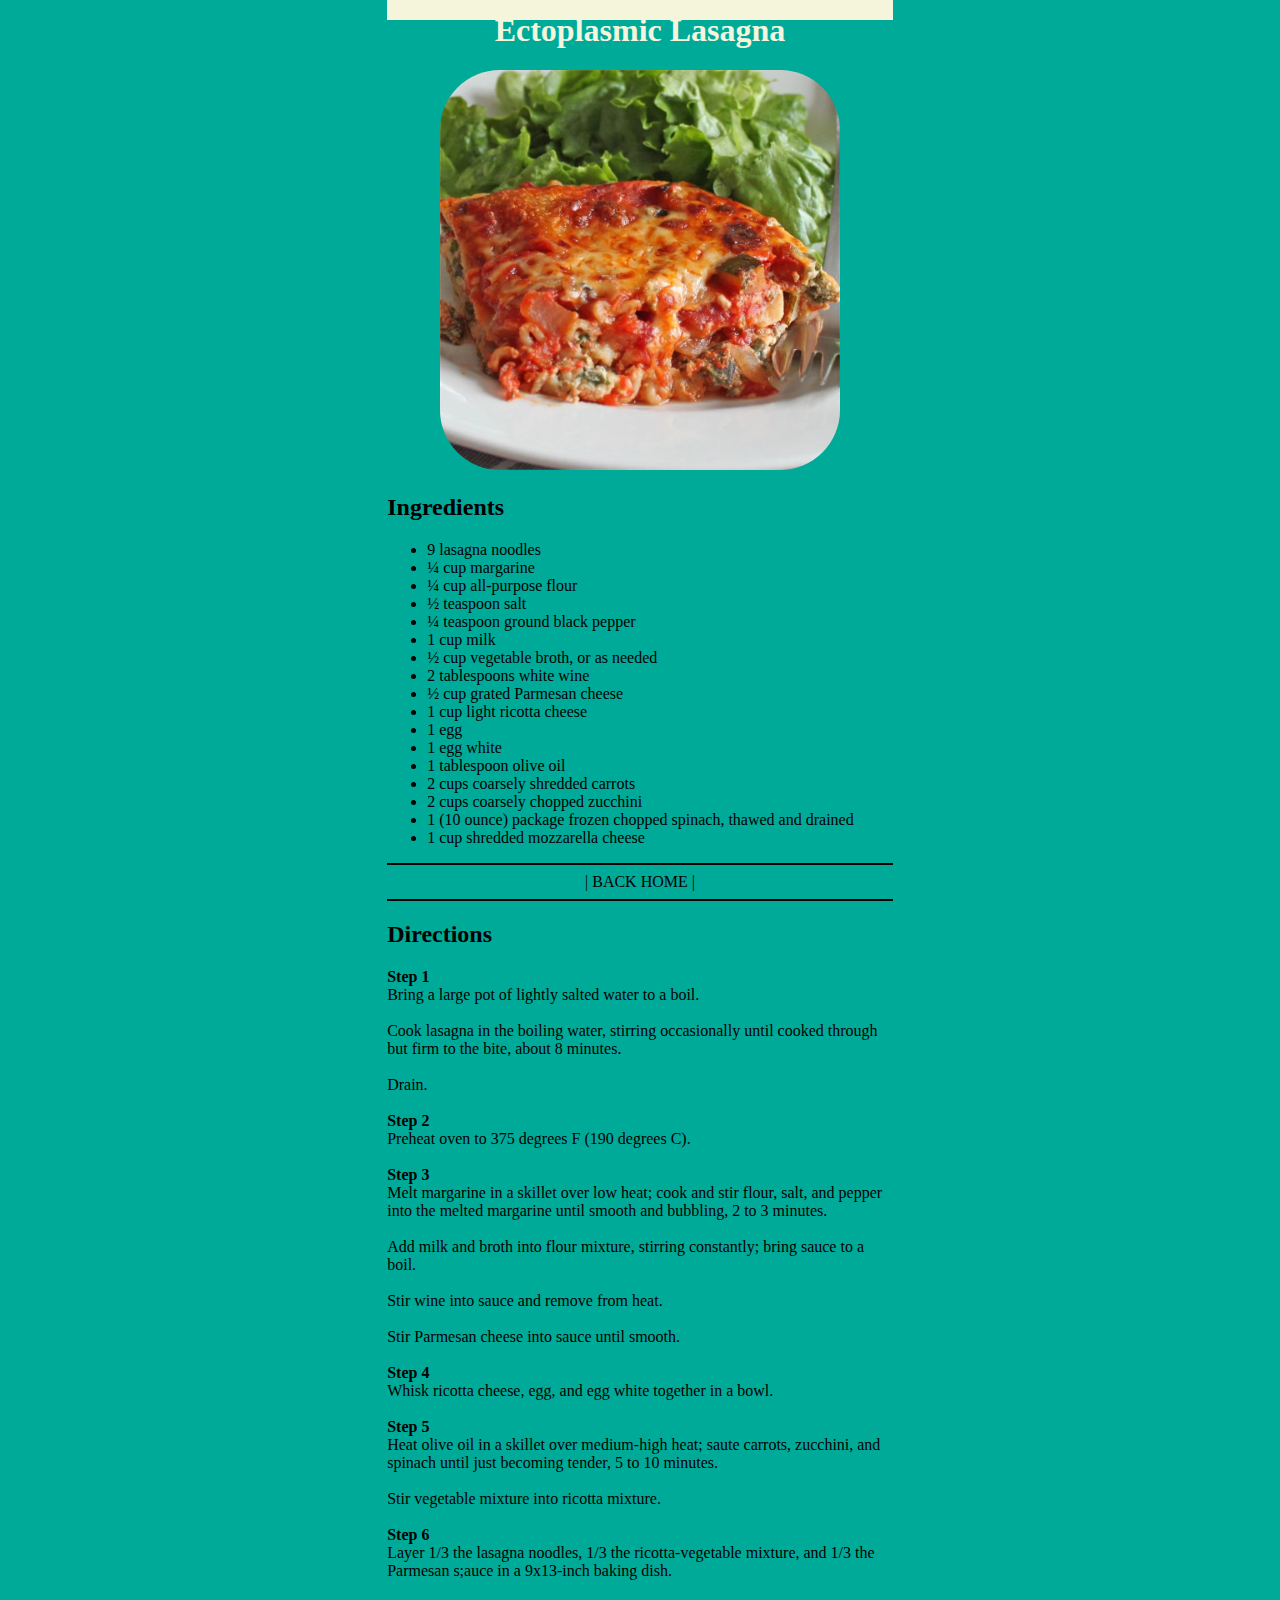
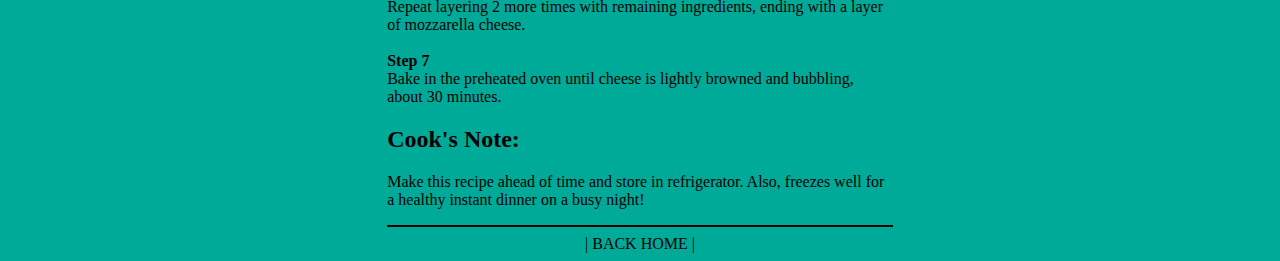
==== recipes/lasagna.html @ 43602846 "Format page for visual appeal" ====
<!DOCTYPE html>
<html lang="en">
<head>
    <meta charset="UTF-8">
    <meta http-equiv="X-UA-Compatible" content="IE=edge">
    <meta name="viewport" content="width=device-width, initial-scale=1.0">
    <title>Document</title>
</head>
<style type="text/css">
    A:link { COLOR: black; TEXT-DECORATION: none; font-weight: normal }
    A:visited { COLOR: black; TEXT-DECORATION: none; font-weight: normal }
    A:active { COLOR: black; TEXT-DECORATION: none }
    A:hover { COLOR: blueviolet; TEXT-DECORATION: none; font-weight: none }
    img {border-radius: 15%;}
    hr {
        display: block;
        margin-top: 0.5em;
        margin-bottom: 0.5em;
        margin-left: auto;
        margin-right: auto;
        border-style: inset;
        border-width: 1px;
      }
    hr.toppage {margin-top: -1em}
    h1.toppage {margin-top: -.5em; color:beige}
</style>

<body style="text-align: center;" bgcolor="#00aa99">
    <p style="background-color:beige;">
        <hr class="toppage" style="height:20px;border-width:0;color:beige;background-color:beige; width:40%"> 
        <h1 class="toppage">Ectoplasmic Lasagna</h1>
        <img src="../images/lasagna_pic.webp" width="400">
    </p>
    <h2 style="text-align: left; margin-left: 30%; margin-right: 30%;">Ingredients</h2>
    <ul style="text-align: left; margin-left: 30%; margin-right: 30%;">
    <li>9 lasagna noodles</li>
    <li>¼ cup margarine</li>
    <li>¼ cup all-purpose flour</li>
    <li>½ teaspoon salt</li>
    <li>¼ teaspoon ground black pepper</li>
    <li>1 cup milk</li>
    <li>½ cup vegetable broth, or as needed</li>
    <li>2 tablespoons white wine</li>
    <li>½ cup grated Parmesan cheese</li>
    <li>1 cup light ricotta cheese</li>
    <li>1 egg</li>
    <li>1 egg white</li>
    <li>1 tablespoon olive oil</li>
    <li>2 cups coarsely shredded carrots</li>
    <li>2 cups coarsely chopped zucchini</li>
    <li>1 (10 ounce) package frozen chopped spinach, thawed and drained</li>
    <li>1 cup shredded mozzarella cheese</li> 
    </ul>
    <hr style="height:2px;border-width:0;color:black;background-color:black; width:40%"> 
    <a href="../index.html">| BACK HOME |</a>
    <hr style="height:2px;border-width:0;color:black;background-color:black; width:40%"> 


    <h2 style="text-align: left; margin-left: 30%; margin-right: 30%;">Directions</h2>
    <p style="text-align: left; margin-left: 30%; margin-right: 30%;">
    <strong>Step 1</strong><br>
    Bring a large pot of lightly salted water to a boil.<br><br> 
    Cook lasagna in the boiling water, stirring occasionally 
    until cooked through but firm to the bite, about 8 minutes.<br><br> Drain.<br><br>
    <strong>Step 2</strong><br>
    Preheat oven to 375 degrees F (190 degrees C).<br><br>

    <strong>Step 3</strong><br>
    Melt margarine in a skillet over low heat; cook and stir flour, salt, 
    and pepper into the melted margarine until smooth and bubbling, 2 to 3 minutes.
    <br><br>
    Add milk and broth into flour mixture, stirring constantly; 
    bring sauce to a boil. <br><br>
    Stir wine into sauce and remove from heat. 
    <br><br>
    Stir Parmesan cheese into sauce until smooth.
    <br><br>
    <strong>Step 4</strong><br>
    Whisk ricotta cheese, egg, and egg white together in a bowl.
    <br><br>
    <strong>Step 5</strong><br> 
    Heat olive oil in a skillet over medium-high heat; saute carrots, 
    zucchini, and spinach until just becoming tender, 5 to 10 minutes. 
    <br><br>
    Stir vegetable mixture into ricotta mixture.
    <br><br>
    <strong>Step 6</strong><br>
    Layer 1/3 the lasagna noodles, 1/3 the ricotta-vegetable mixture, 
    and 1/3 the Parmesan s;auce in a 9x13-inch baking dish.
    <br><br> 
    Repeat layering 2 more times with remaining ingredients, 
    ending with a layer of mozzarella cheese.
    <br><br>
    <strong>Step 7</strong><br>
    Bake in the preheated oven until cheese is lightly browned and bubbling, 
    about 30 minutes.
    </p>

    <h2 style="text-align: left; margin-left: 30%; margin-right: 30%;">Cook's Note:</h2>
    <p style="text-align: left; margin-left: 30%; margin-right: 30%;">
    Make this recipe ahead of time and store in refrigerator. 
    Also, freezes well for a healthy instant dinner on a busy night!
    </p>
    <hr style="height:2px;border-width:0;color:black;background-color:black; width:40%"> 
    <a href="../index.html">| BACK HOME |</a>

</body>
</html>
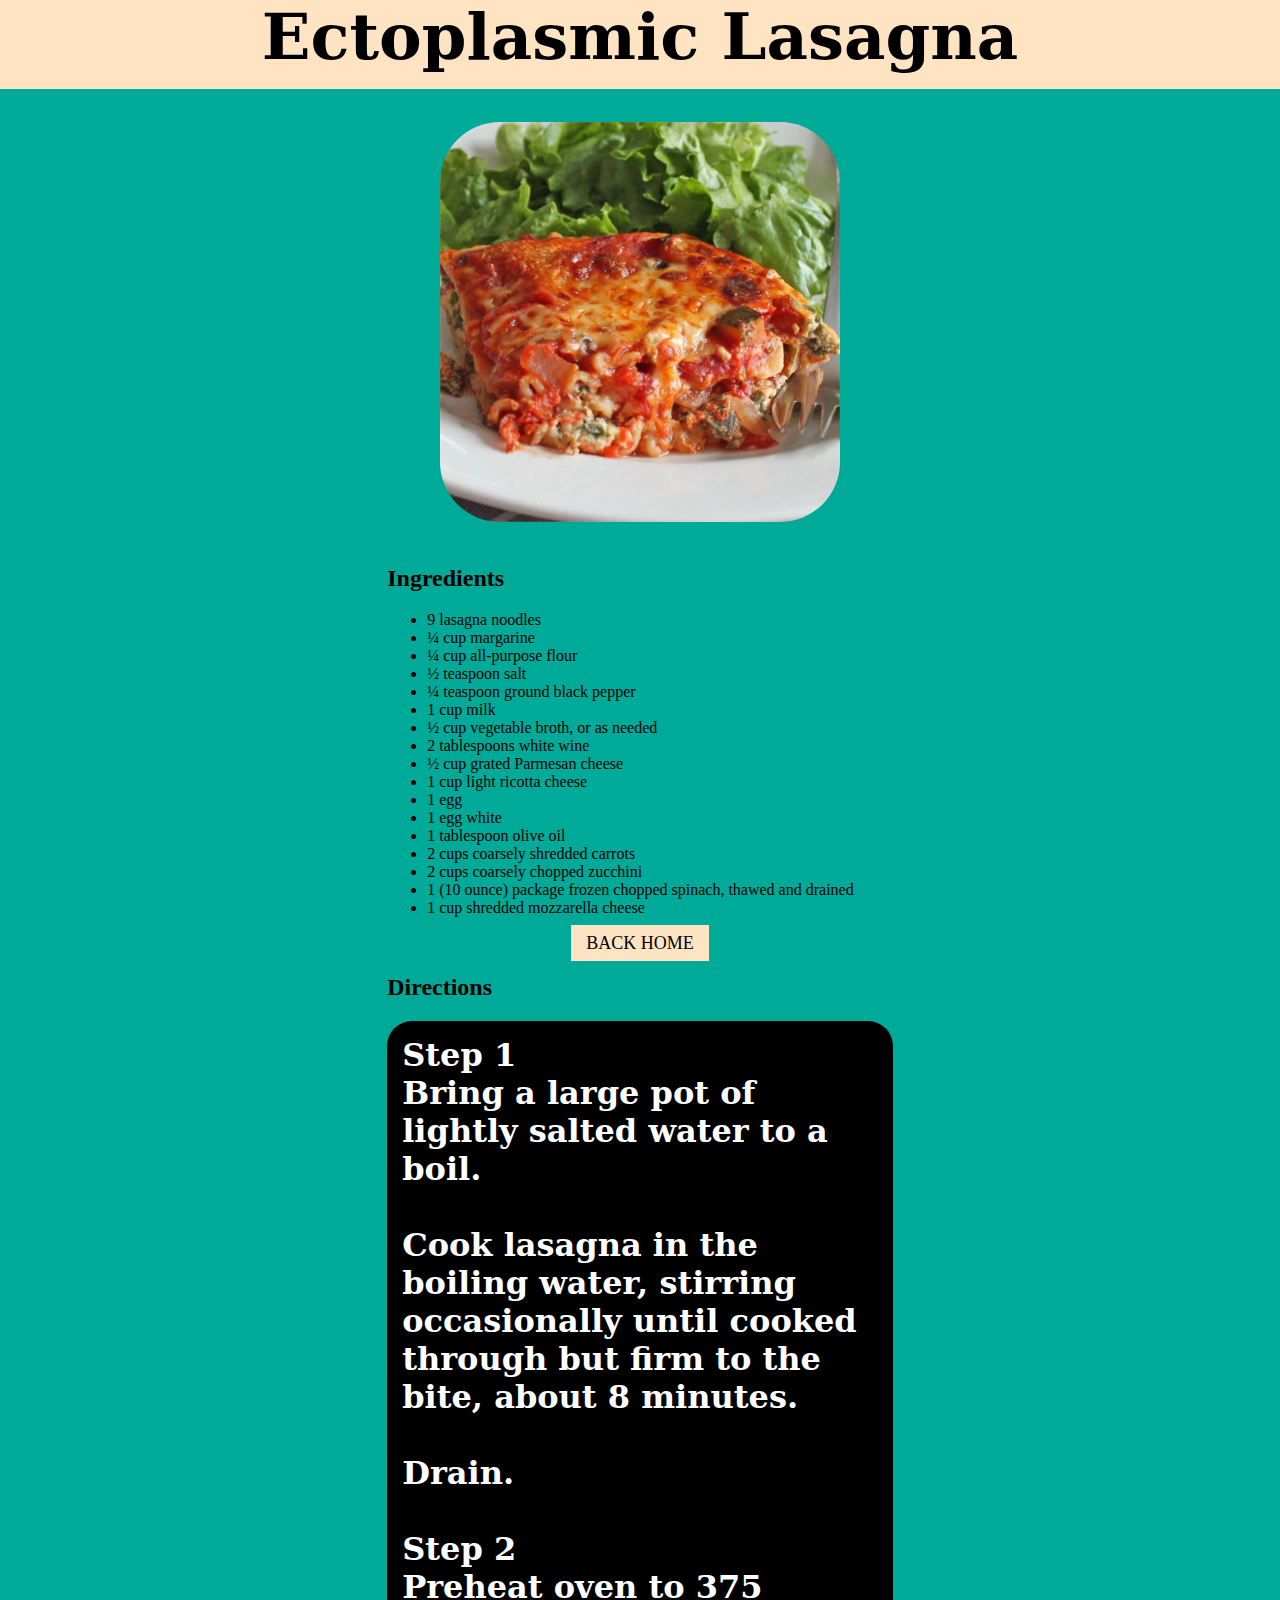
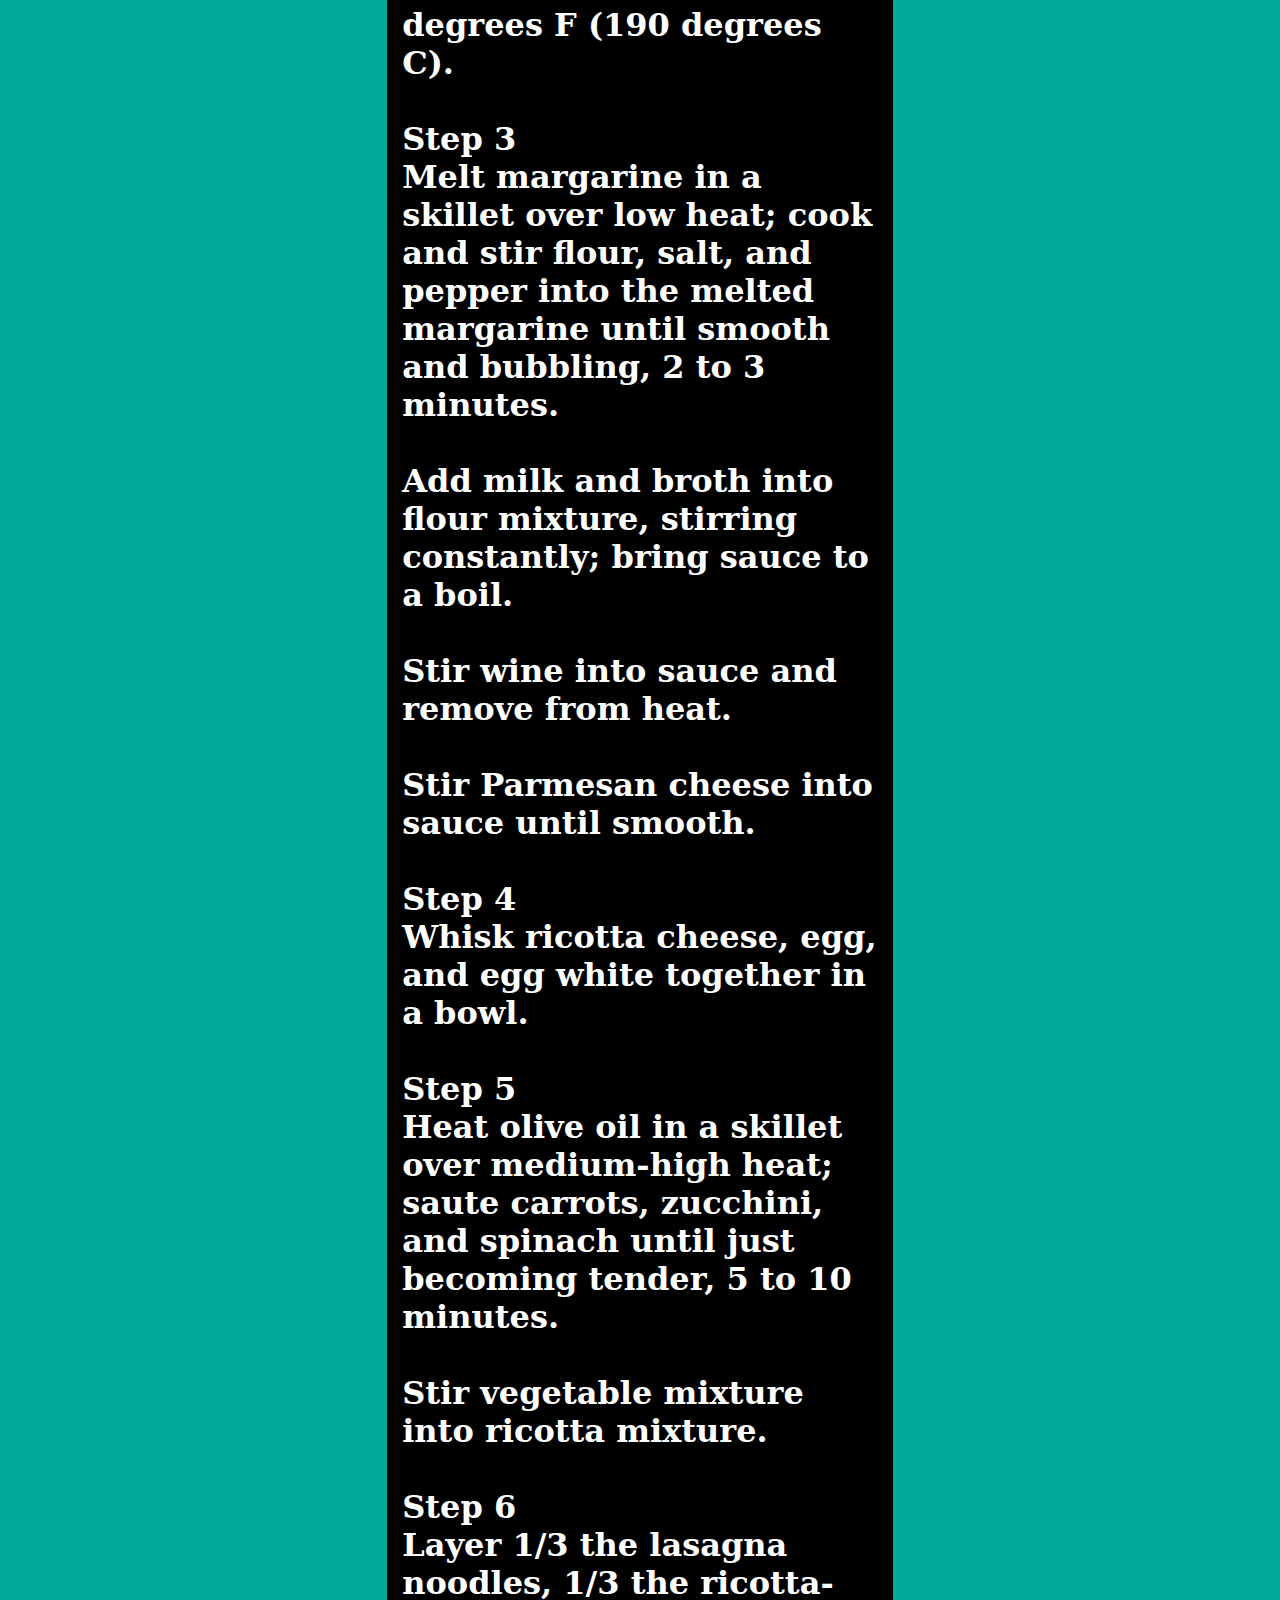
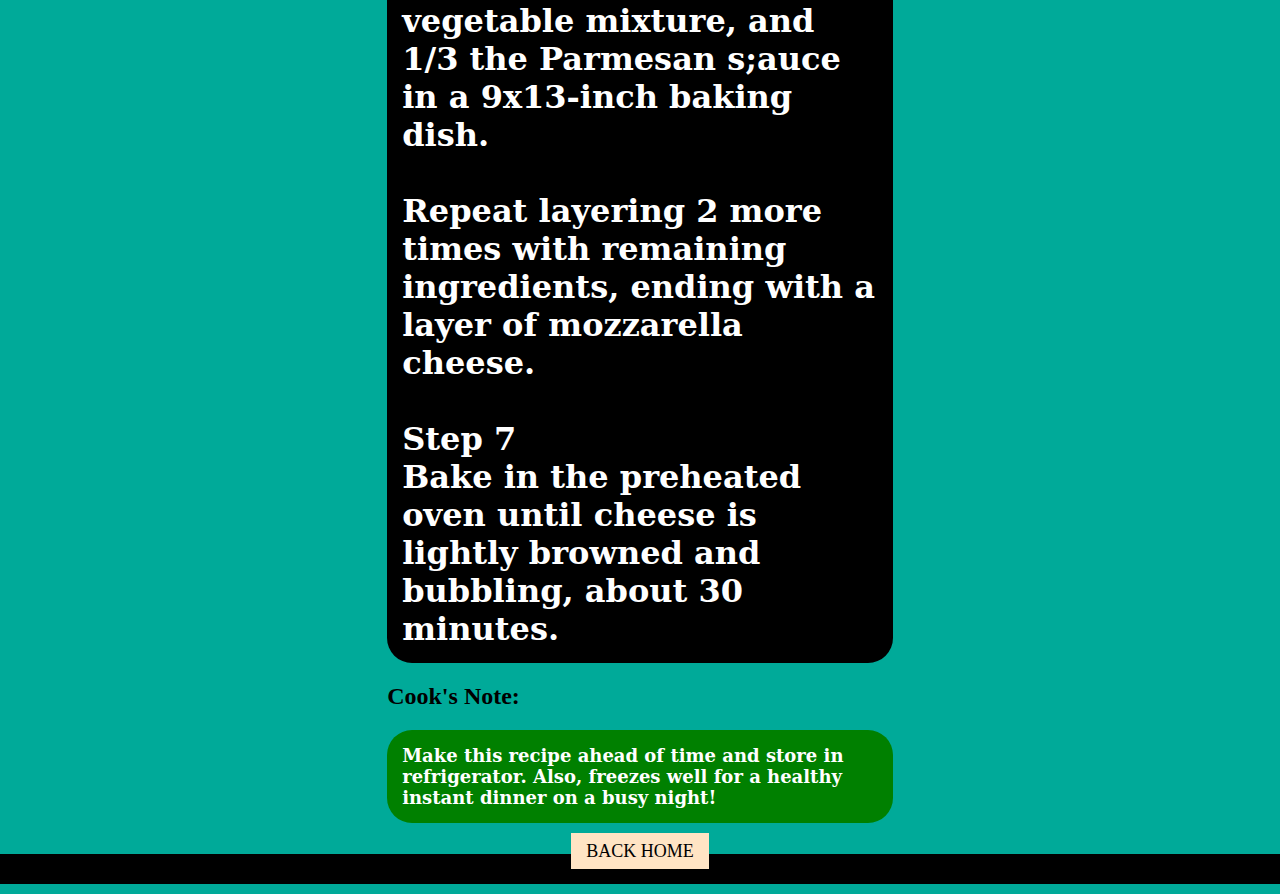
==== commit 33d0782e: "add and modify css stylesheet and css modifications" ====
--- a/recipes/lasagna.html
+++ b/recipes/lasagna.html
@@ -4,6 +4,7 @@
     <meta charset="UTF-8">
     <meta http-equiv="X-UA-Compatible" content="IE=edge">
     <meta name="viewport" content="width=device-width, initial-scale=1.0">
+    <link rel="stylesheet" href="../stylee.css">
     <title>Document</title>
 </head>
 <style type="text/css">
@@ -21,16 +22,27 @@
         border-style: inset;
         border-width: 1px;
       }
+      p.cooking {
+          background-color: green;
+          font-family: DejaVu Serif, Cochin, Georgia, Times, 'Times New Roman', serif;
+          font-size: 18px;
+          text-align: left; 
+          margin-left: 30%; 
+          margin-right: 30%;
+      }
     hr.toppage {margin-top: -1em}
-    h1.toppage {margin-top: -.5em; color:beige}
+    h1.toppage {
+        margin-top: -.1em;
+        margin-bottom: auto; 
+        color:black
+      }
 </style>
 
 <body style="text-align: center;" bgcolor="#00aa99">
-    <p style="background-color:beige;">
-        <hr class="toppage" style="height:20px;border-width:0;color:beige;background-color:beige; width:40%"> 
-        <h1 class="toppage">Ectoplasmic Lasagna</h1>
-        <img src="../images/lasagna_pic.webp" width="400">
-    </p>
+        <div class="marginTop"><h1 class="toppage">Ectoplasmic Lasagna</h1></div>
+        <div class="lasgnaImage"><img src="../images/lasagna_pic.webp" width="400"></div>
+        
+
     <h2 style="text-align: left; margin-left: 30%; margin-right: 30%;">Ingredients</h2>
     <ul style="text-align: left; margin-left: 30%; margin-right: 30%;">
     <li>9 lasagna noodles</li>
@@ -51,13 +63,11 @@
     <li>1 (10 ounce) package frozen chopped spinach, thawed and drained</li>
     <li>1 cup shredded mozzarella cheese</li> 
     </ul>
-    <hr style="height:2px;border-width:0;color:black;background-color:black; width:40%"> 
-    <a href="../index.html">| BACK HOME |</a>
-    <hr style="height:2px;border-width:0;color:black;background-color:black; width:40%"> 
+    <a href="../index.html" style="background-color:bisque; font-size: 18px; padding: 8px 15px 8px 15px;">BACK HOME</a>
 
 
     <h2 style="text-align: left; margin-left: 30%; margin-right: 30%;">Directions</h2>
-    <p style="text-align: left; margin-left: 30%; margin-right: 30%;">
+    <div style="text-align: left; margin-left: 30%; margin-right: 30%;">
     <strong>Step 1</strong><br>
     Bring a large pot of lightly salted water to a boil.<br><br> 
     Cook lasagna in the boiling water, stirring occasionally 
@@ -94,15 +104,15 @@
     <strong>Step 7</strong><br>
     Bake in the preheated oven until cheese is lightly browned and bubbling, 
     about 30 minutes.
-    </p>
+    </div>
 
     <h2 style="text-align: left; margin-left: 30%; margin-right: 30%;">Cook's Note:</h2>
-    <p style="text-align: left; margin-left: 30%; margin-right: 30%;">
+    <p class="cooking">
     Make this recipe ahead of time and store in refrigerator. 
     Also, freezes well for a healthy instant dinner on a busy night!
     </p>
-    <hr style="height:2px;border-width:0;color:black;background-color:black; width:40%"> 
-    <a href="../index.html">| BACK HOME |</a>
+    <a href="../index.html" style="background-color:bisque; font-size: 18px; padding: 8px 15px 8px 15px;">BACK HOME</a>
+    <div class="marginBottom"></div>
 
 </body>
 </html>--- a/stylee.css
+++ b/stylee.css
@@ -0,0 +1,37 @@
+/* styles.css */
+
+div {
+    
+    background-color: black;
+    border-radius: 25px;
+    color: white;
+    font-family: DejaVu Serif, Cochin, Georgia, Times, 'Times New Roman', serif;
+    font-size: 32px;
+    font-weight: bold;
+    text-align: center;
+    padding: 15px;
+  }
+  div.marginBottom {
+    margin :-8px;
+    border-radius: 0;
+  }
+  div.marginTop {
+    margin :-18px -8px 0 -8px;
+    border-radius: 0;
+    background-color: bisque;
+  }
+
+  div.lasgnaImage {
+    margin :18px -8px 0 -8px;
+    background-color: transparent;
+  }
+  
+  p.cooking {
+    background-color: green;
+    border-radius: 25px;
+    color: white;
+    font-family: DejaVu Serif, Cochin, Georgia, Times, 'Times New Roman', serif;
+    font-size: 32px;
+    font-weight: bold;
+    padding: 15px;
+  }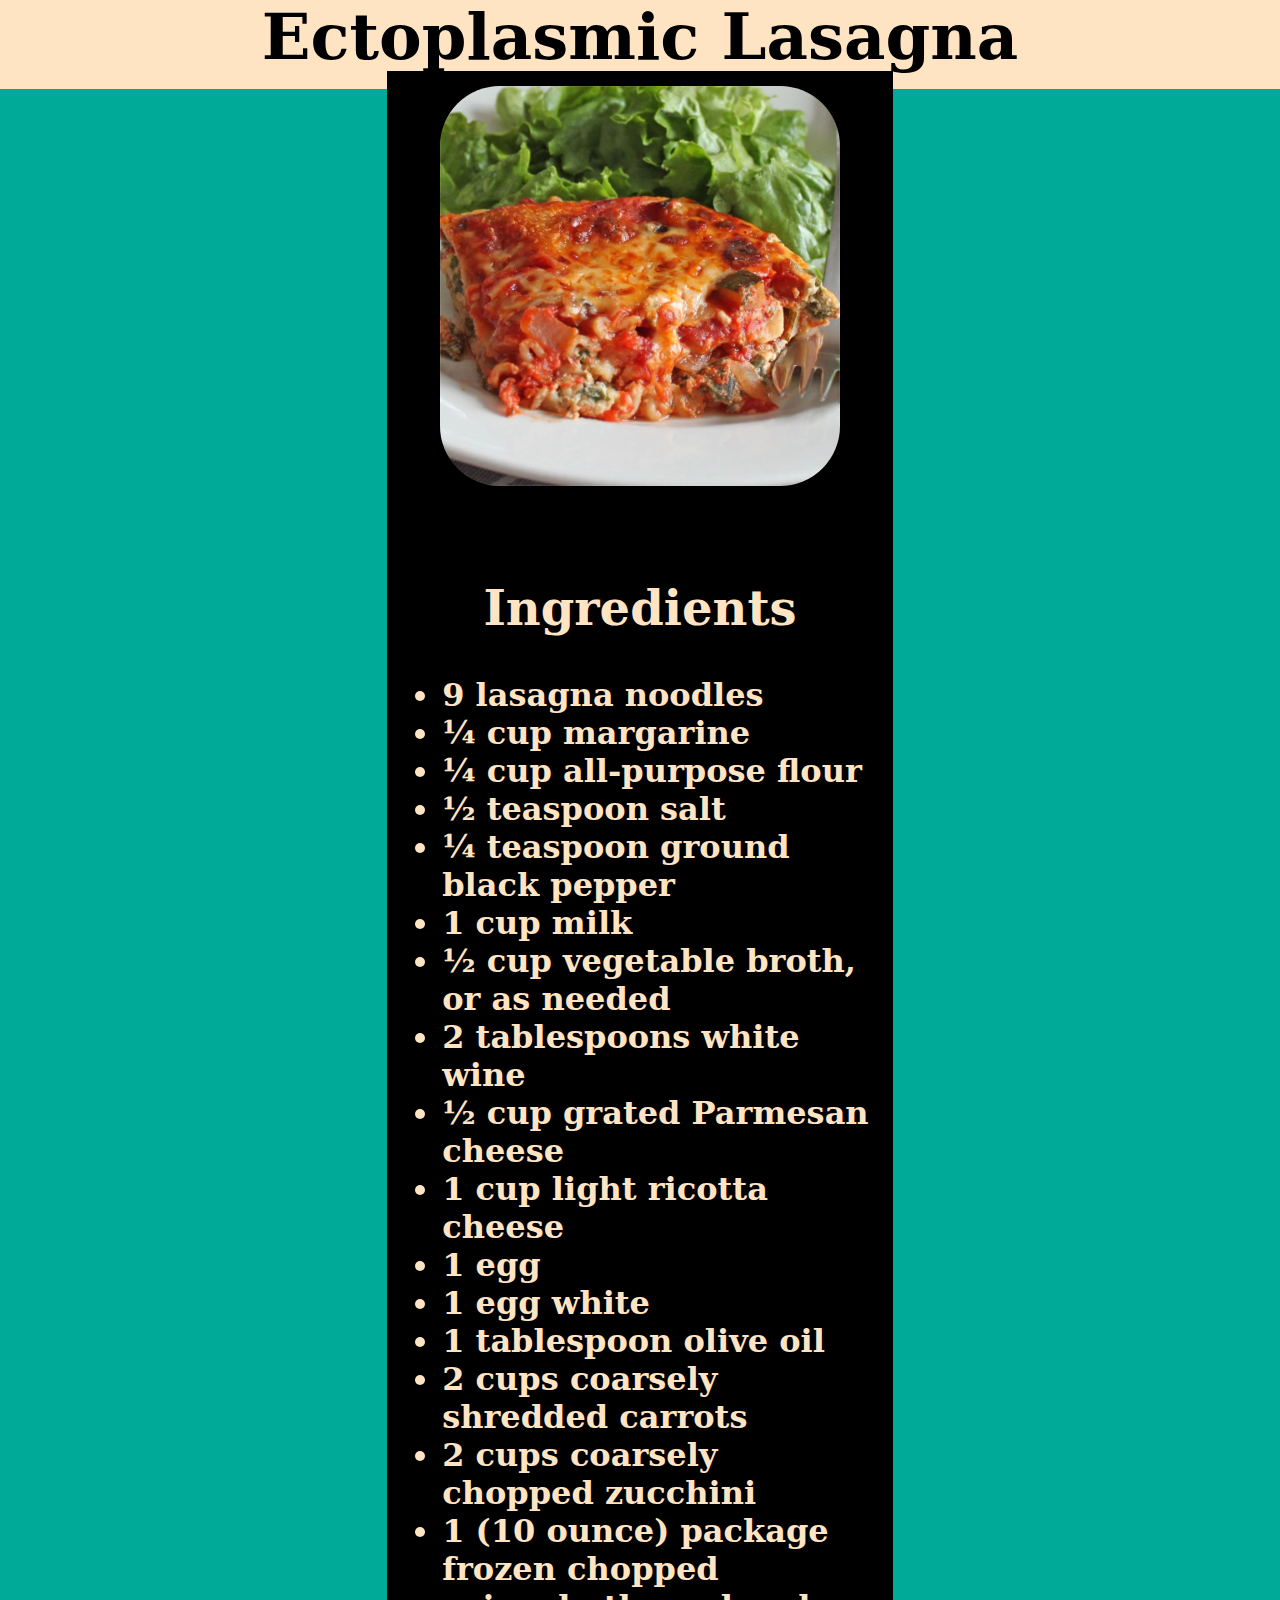
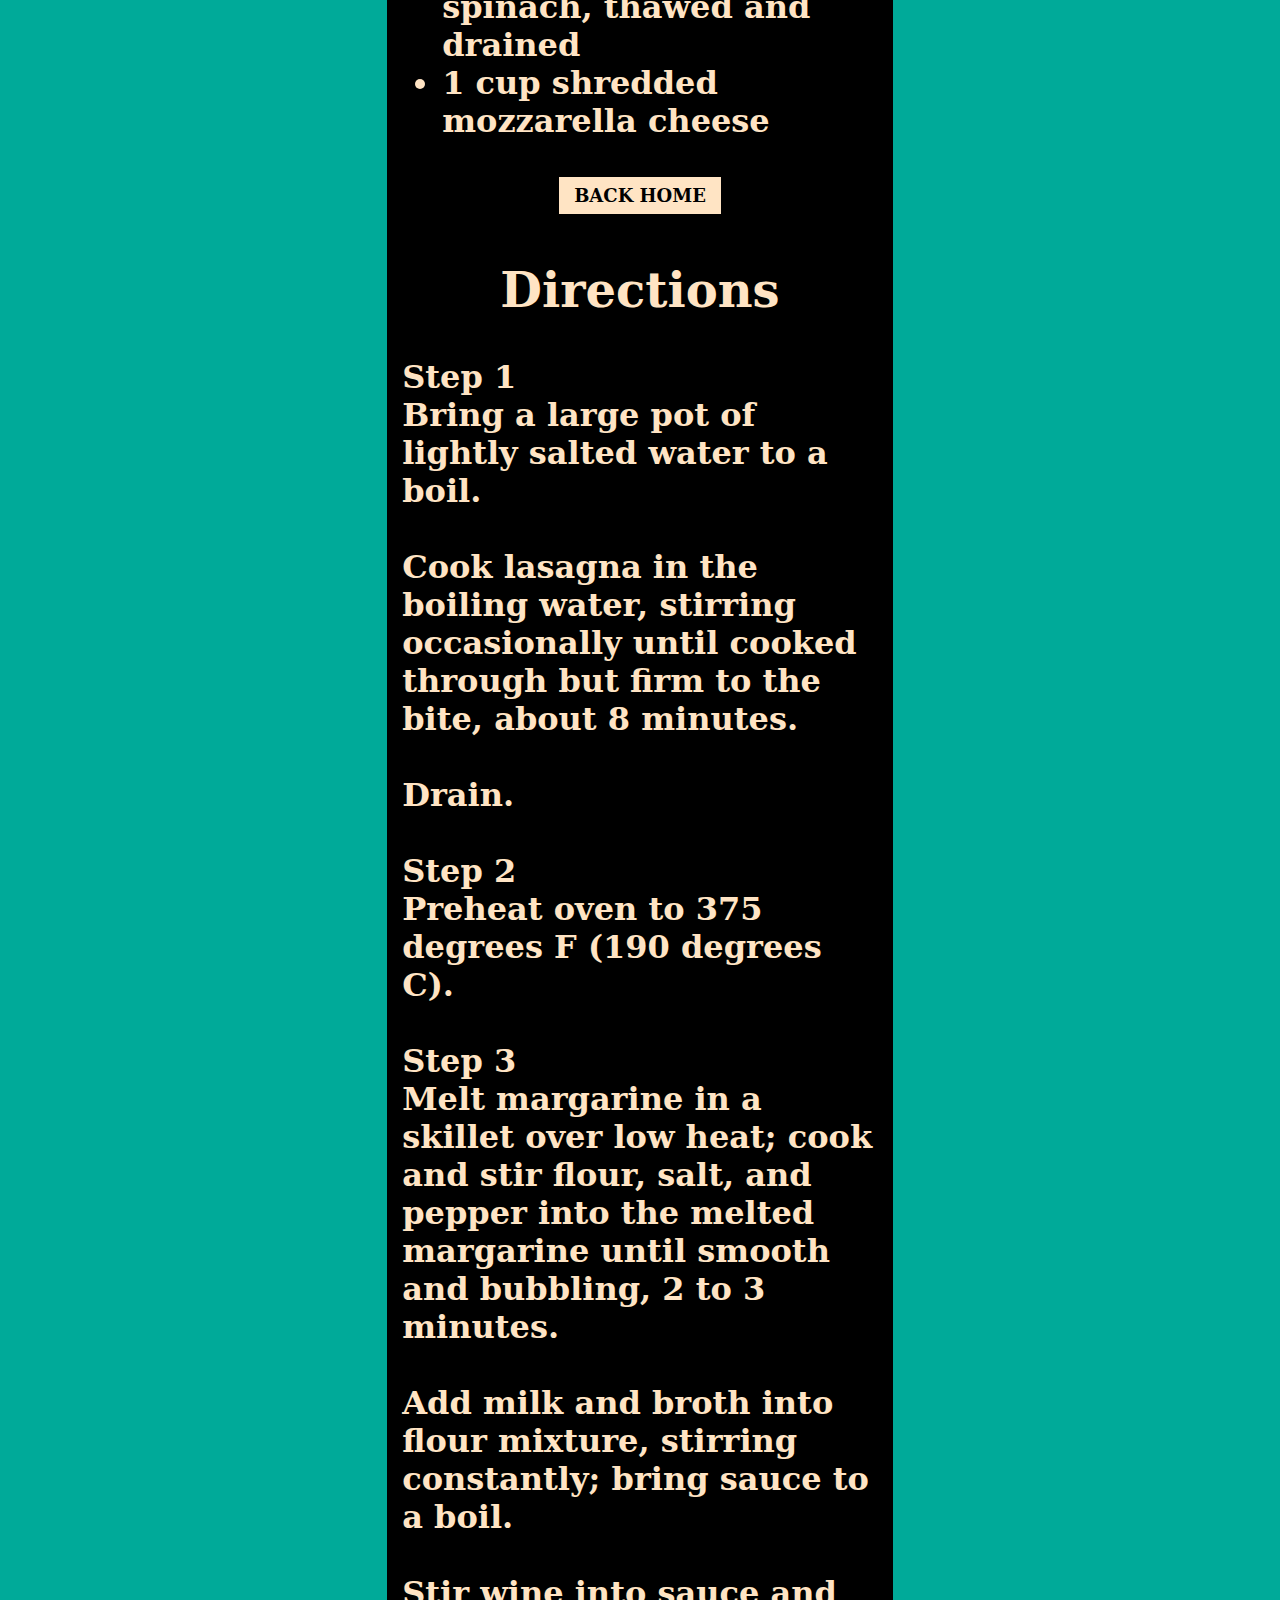
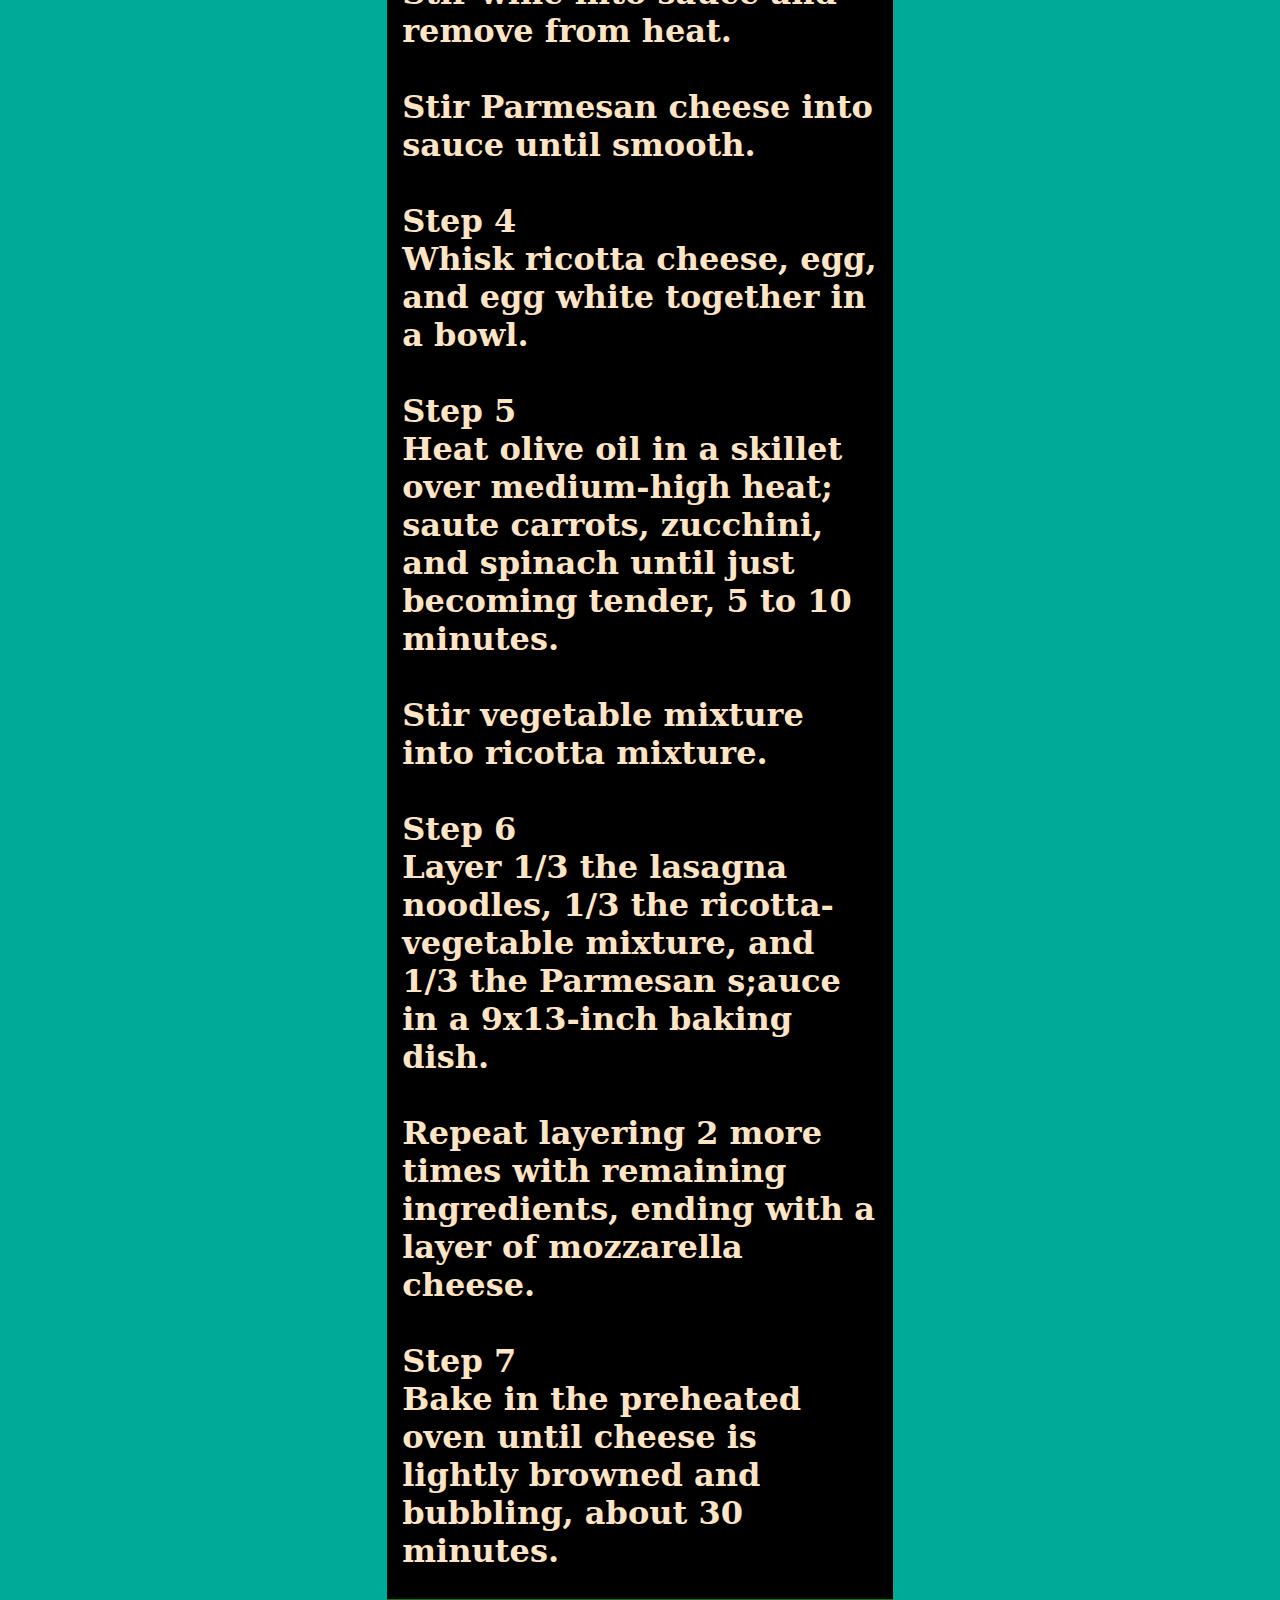
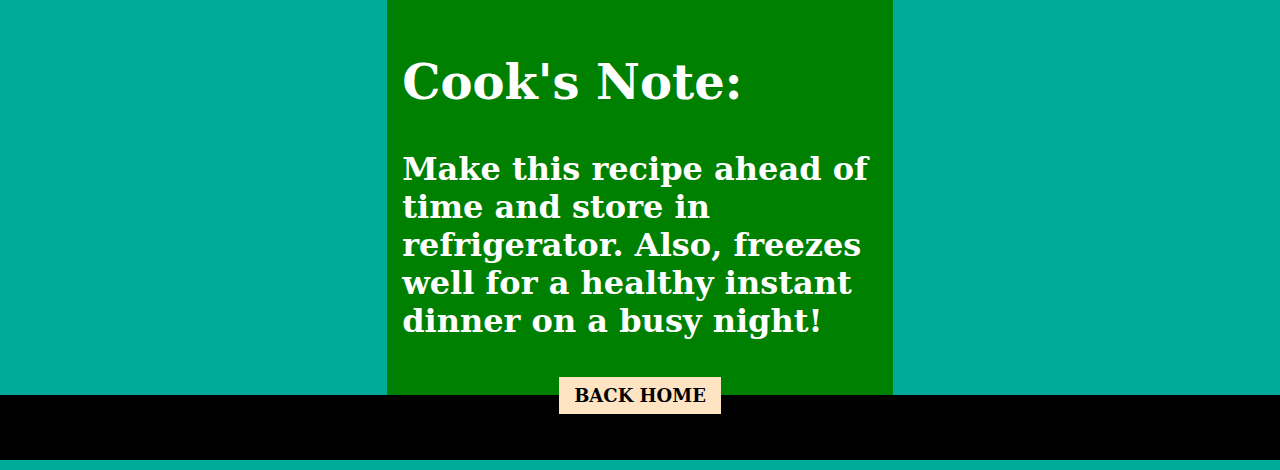
==== commit 1696cee2: "edit style sheets per lesson 2" ====
--- a/recipes/lasagna.html
+++ b/recipes/lasagna.html
@@ -39,80 +39,82 @@
 </style>
 
 <body style="text-align: center;" bgcolor="#00aa99">
-        <div class="marginTop"><h1 class="toppage">Ectoplasmic Lasagna</h1></div>
-        <div class="lasgnaImage"><img src="../images/lasagna_pic.webp" width="400"></div>
-        
+    <div class="marginTop">
+        <h1 class="toppage">Ectoplasmic Lasagna</h1>
+    </div>
+    <div class="lasgnaImage">
+        <img src="../images/lasagna_pic.webp" width="400">
+    </div>
+    <div class="marginBody">
+        <h2 style="text-align: center;">Ingredients</h2>
+        <ul style="text-align: left;">
+            <li>9 lasagna noodles</li>
+            <li>¼ cup margarine</li>
+            <li>¼ cup all-purpose flour</li>
+            <li>½ teaspoon salt</li>
+            <li>¼ teaspoon ground black pepper</li>
+            <li>1 cup milk</li>
+            <li>½ cup vegetable broth, or as needed</li>
+            <li>2 tablespoons white wine</li>
+            <li>½ cup grated Parmesan cheese</li>
+            <li>1 cup light ricotta cheese</li>
+            <li>1 egg</li>
+            <li>1 egg white</li>
+            <li>1 tablespoon olive oil</li>
+            <li>2 cups coarsely shredded carrots</li>
+            <li>2 cups coarsely chopped zucchini</li>
+            <li>1 (10 ounce) package frozen chopped spinach, thawed and drained</li>
+            <li>1 cup shredded mozzarella cheese</li> 
+        </ul>
+        <a href="../index.html" style="background-color:bisque; font-size: 18px; font-weight: bold; padding: 8px 15px 8px 15px;">BACK HOME</a>
+    </div>
+    <div class="marginBody">
+        <h2 style="text-align: center;">Directions</h2>
+          <p class="directions">
+            <strong>Step 1</strong><br>
+                Bring a large pot of lightly salted water to a boil.<br><br> 
+                Cook lasagna in the boiling water, stirring occasionally 
+                until cooked through but firm to the bite, about 8 minutes.<br><br> Drain.<br><br>
+                <strong>Step 2</strong><br>
+                Preheat oven to 375 degrees F (190 degrees C).<br><br>
 
-    <h2 style="text-align: left; margin-left: 30%; margin-right: 30%;">Ingredients</h2>
-    <ul style="text-align: left; margin-left: 30%; margin-right: 30%;">
-    <li>9 lasagna noodles</li>
-    <li>¼ cup margarine</li>
-    <li>¼ cup all-purpose flour</li>
-    <li>½ teaspoon salt</li>
-    <li>¼ teaspoon ground black pepper</li>
-    <li>1 cup milk</li>
-    <li>½ cup vegetable broth, or as needed</li>
-    <li>2 tablespoons white wine</li>
-    <li>½ cup grated Parmesan cheese</li>
-    <li>1 cup light ricotta cheese</li>
-    <li>1 egg</li>
-    <li>1 egg white</li>
-    <li>1 tablespoon olive oil</li>
-    <li>2 cups coarsely shredded carrots</li>
-    <li>2 cups coarsely chopped zucchini</li>
-    <li>1 (10 ounce) package frozen chopped spinach, thawed and drained</li>
-    <li>1 cup shredded mozzarella cheese</li> 
-    </ul>
-    <a href="../index.html" style="background-color:bisque; font-size: 18px; padding: 8px 15px 8px 15px;">BACK HOME</a>
-
-
-    <h2 style="text-align: left; margin-left: 30%; margin-right: 30%;">Directions</h2>
-    <div style="text-align: left; margin-left: 30%; margin-right: 30%;">
-    <strong>Step 1</strong><br>
-    Bring a large pot of lightly salted water to a boil.<br><br> 
-    Cook lasagna in the boiling water, stirring occasionally 
-    until cooked through but firm to the bite, about 8 minutes.<br><br> Drain.<br><br>
-    <strong>Step 2</strong><br>
-    Preheat oven to 375 degrees F (190 degrees C).<br><br>
-
-    <strong>Step 3</strong><br>
-    Melt margarine in a skillet over low heat; cook and stir flour, salt, 
-    and pepper into the melted margarine until smooth and bubbling, 2 to 3 minutes.
-    <br><br>
-    Add milk and broth into flour mixture, stirring constantly; 
-    bring sauce to a boil. <br><br>
-    Stir wine into sauce and remove from heat. 
-    <br><br>
-    Stir Parmesan cheese into sauce until smooth.
-    <br><br>
-    <strong>Step 4</strong><br>
-    Whisk ricotta cheese, egg, and egg white together in a bowl.
-    <br><br>
-    <strong>Step 5</strong><br> 
-    Heat olive oil in a skillet over medium-high heat; saute carrots, 
-    zucchini, and spinach until just becoming tender, 5 to 10 minutes. 
-    <br><br>
-    Stir vegetable mixture into ricotta mixture.
-    <br><br>
-    <strong>Step 6</strong><br>
-    Layer 1/3 the lasagna noodles, 1/3 the ricotta-vegetable mixture, 
-    and 1/3 the Parmesan s;auce in a 9x13-inch baking dish.
-    <br><br> 
-    Repeat layering 2 more times with remaining ingredients, 
-    ending with a layer of mozzarella cheese.
-    <br><br>
-    <strong>Step 7</strong><br>
-    Bake in the preheated oven until cheese is lightly browned and bubbling, 
-    about 30 minutes.
+            <strong>Step 3</strong><br>
+                Melt margarine in a skillet over low heat; cook and stir flour, salt, 
+                and pepper into the melted margarine until smooth and bubbling, 2 to 3 minutes.
+                <br><br>
+                Add milk and broth into flour mixture, stirring constantly; 
+                bring sauce to a boil. <br><br>
+                Stir wine into sauce and remove from heat. <br><br>
+                Stir Parmesan cheese into sauce until smooth.
+                <br><br>
+            <strong>Step 4</strong><br>
+                Whisk ricotta cheese, egg, and egg white together in a bowl.<br><br>
+    
+            <strong>Step 5</strong><br> 
+                Heat olive oil in a skillet over medium-high heat; saute carrots, 
+                zucchini, and spinach until just becoming tender, 5 to 10 minutes.<br><br> 
+                Stir vegetable mixture into ricotta mixture.<br><br>
+            <strong>Step 6</strong><br>
+                Layer 1/3 the lasagna noodles, 1/3 the ricotta-vegetable mixture, 
+                and 1/3 the Parmesan s;auce in a 9x13-inch baking dish.<br><br> 
+                Repeat layering 2 more times with remaining ingredients, 
+                ending with a layer of mozzarella cheese.<br><br>
+            <strong>Step 7</strong><br>
+                Bake in the preheated oven until cheese is lightly browned and bubbling, 
+                about 30 minutes.
+      </p>
     </div>
-
-    <h2 style="text-align: left; margin-left: 30%; margin-right: 30%;">Cook's Note:</h2>
-    <p class="cooking">
-    Make this recipe ahead of time and store in refrigerator. 
-    Also, freezes well for a healthy instant dinner on a busy night!
-    </p>
-    <a href="../index.html" style="background-color:bisque; font-size: 18px; padding: 8px 15px 8px 15px;">BACK HOME</a>
+    <div id="cookNotes">
+        <p>
+            <h2>Cook's Note:</h2>
+            
+                Make this recipe ahead of time and store in refrigerator. 
+                Also, freezes well for a healthy instant dinner on a busy night!
+        </p>
+        <p id="cooking">
+            <a href="../index.html" style="background-color:bisque; font-size: 18px; font-weight: bold; padding: 8px 15px 8px 15px;">BACK HOME</a>
+        </p>
+    </div>
     <div class="marginBottom"></div>
-
 </body>
 </html>--- a/stylee.css
+++ b/stylee.css
@@ -1,37 +1,61 @@
 /* styles.css */
 
-div {
-    
-    background-color: black;
-    border-radius: 25px;
-    color: white;
+div {    
+    background-color: transparent;
+    margin :-18px -8px 0 -8px;
+    border-radius: 0px;
+    color: bisque;
     font-family: DejaVu Serif, Cochin, Georgia, Times, 'Times New Roman', serif;
     font-size: 32px;
     font-weight: bold;
     text-align: center;
     padding: 15px;
   }
-  div.marginBottom {
-    margin :-8px;
-    border-radius: 0;
+  img {
+    max-width: 100%;
+    height:auto;
   }
-  div.marginTop {
+  .marginTop {
     margin :-18px -8px 0 -8px;
     border-radius: 0;
     background-color: bisque;
   }
-
-  div.lasgnaImage {
-    margin :18px -8px 0 -8px;
-    background-color: transparent;
+  .marginBody, .cookNotes, .lasgnaImage{
+    margin-left: 30%;
+    margin-right: 30%;
   }
   
-  p.cooking {
+  #cookNotes {
     background-color: green;
-    border-radius: 25px;
     color: white;
     font-family: DejaVu Serif, Cochin, Georgia, Times, 'Times New Roman', serif;
-    font-size: 32px;
+    margin-left: 30%;
+    margin-right: 30%;
+    text-align: left;
+  }
+  .marginBody {
+    background-color: black;
+  }
+
+  .marginBottom {
+    background-color: black;
+    margin :-30px -8px -10px -8px;
+    padding-top: 50px;
+    border-radius: 0;
+    background-color: black;
+  }
+
+  .lasgnaImage {
+    background-color: black;
+    padding-bottom: 50px;
+  }
+  
+  p.directions {
     font-weight: bold;
-    padding: 15px;
-  }+    text-align: left;
+  }
+  #cooking {
+    text-align: center;
+    margin-bottom: 0px;
+  }
+
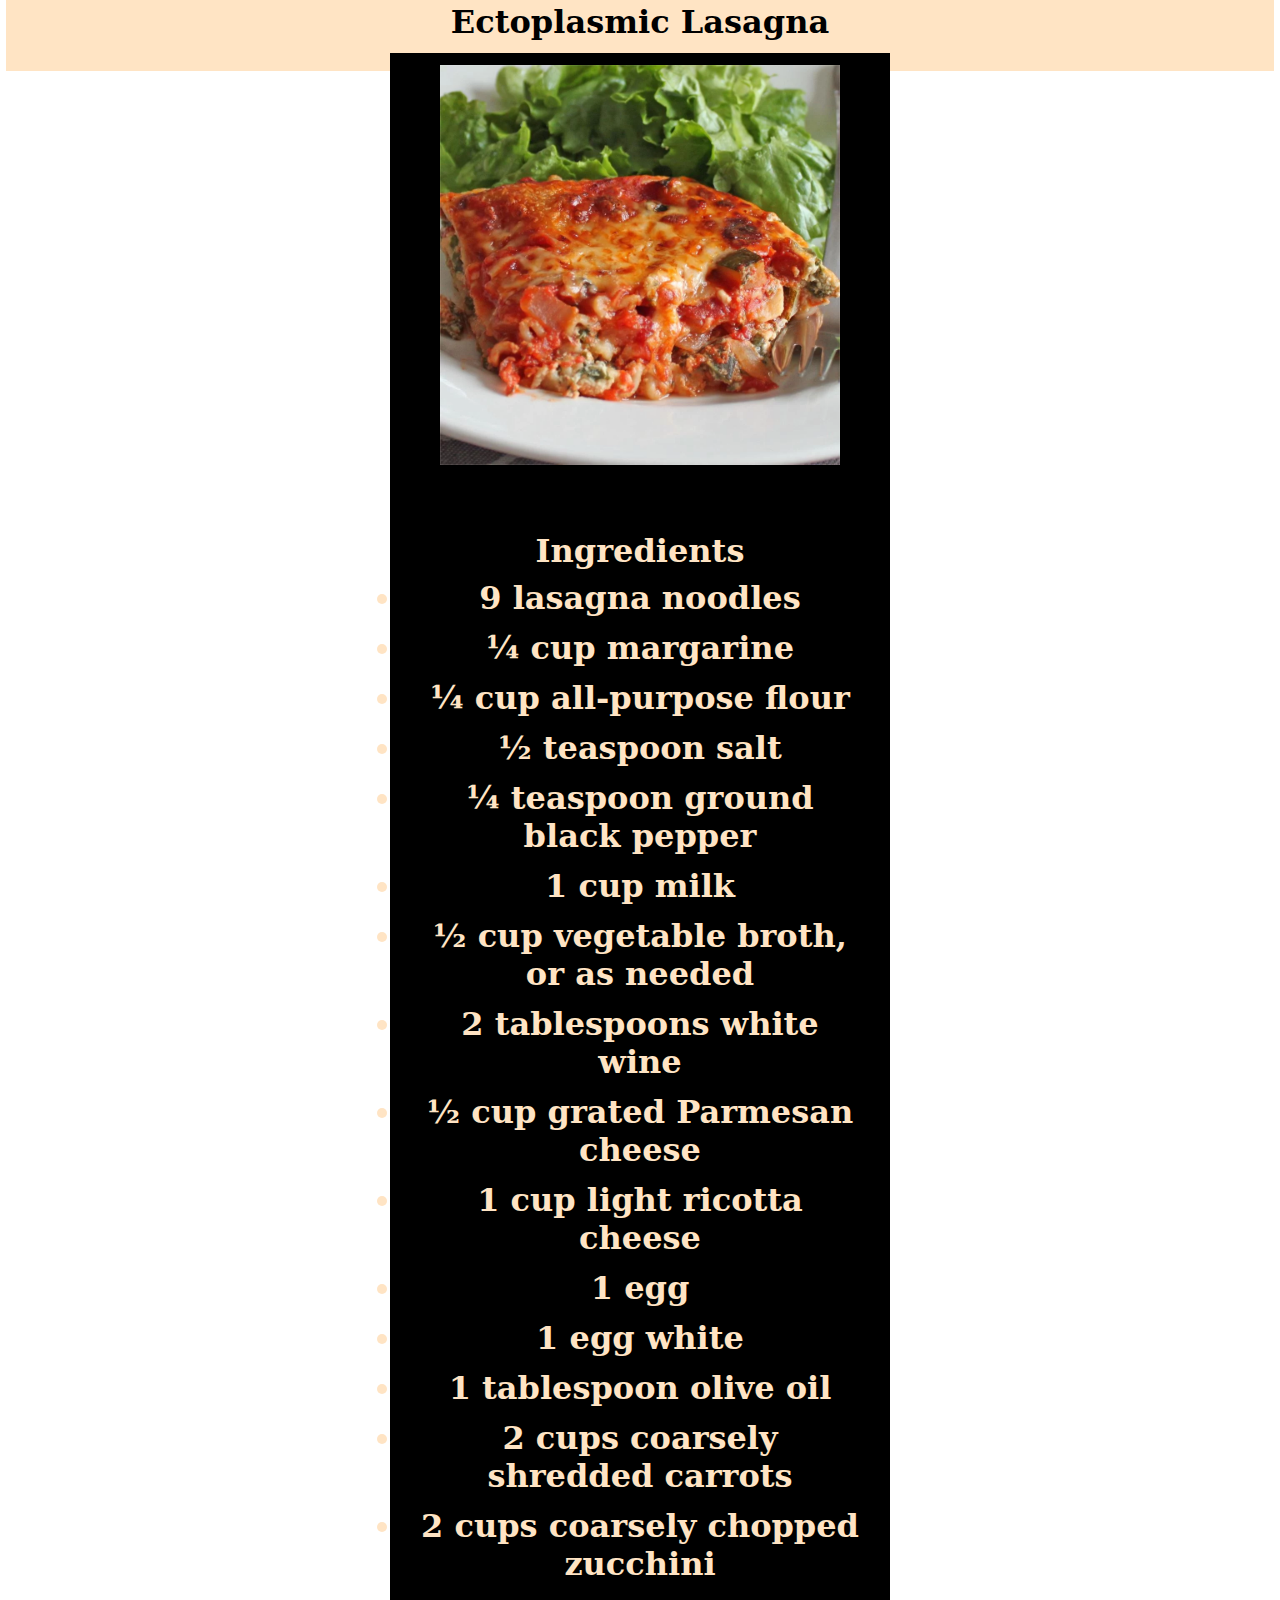
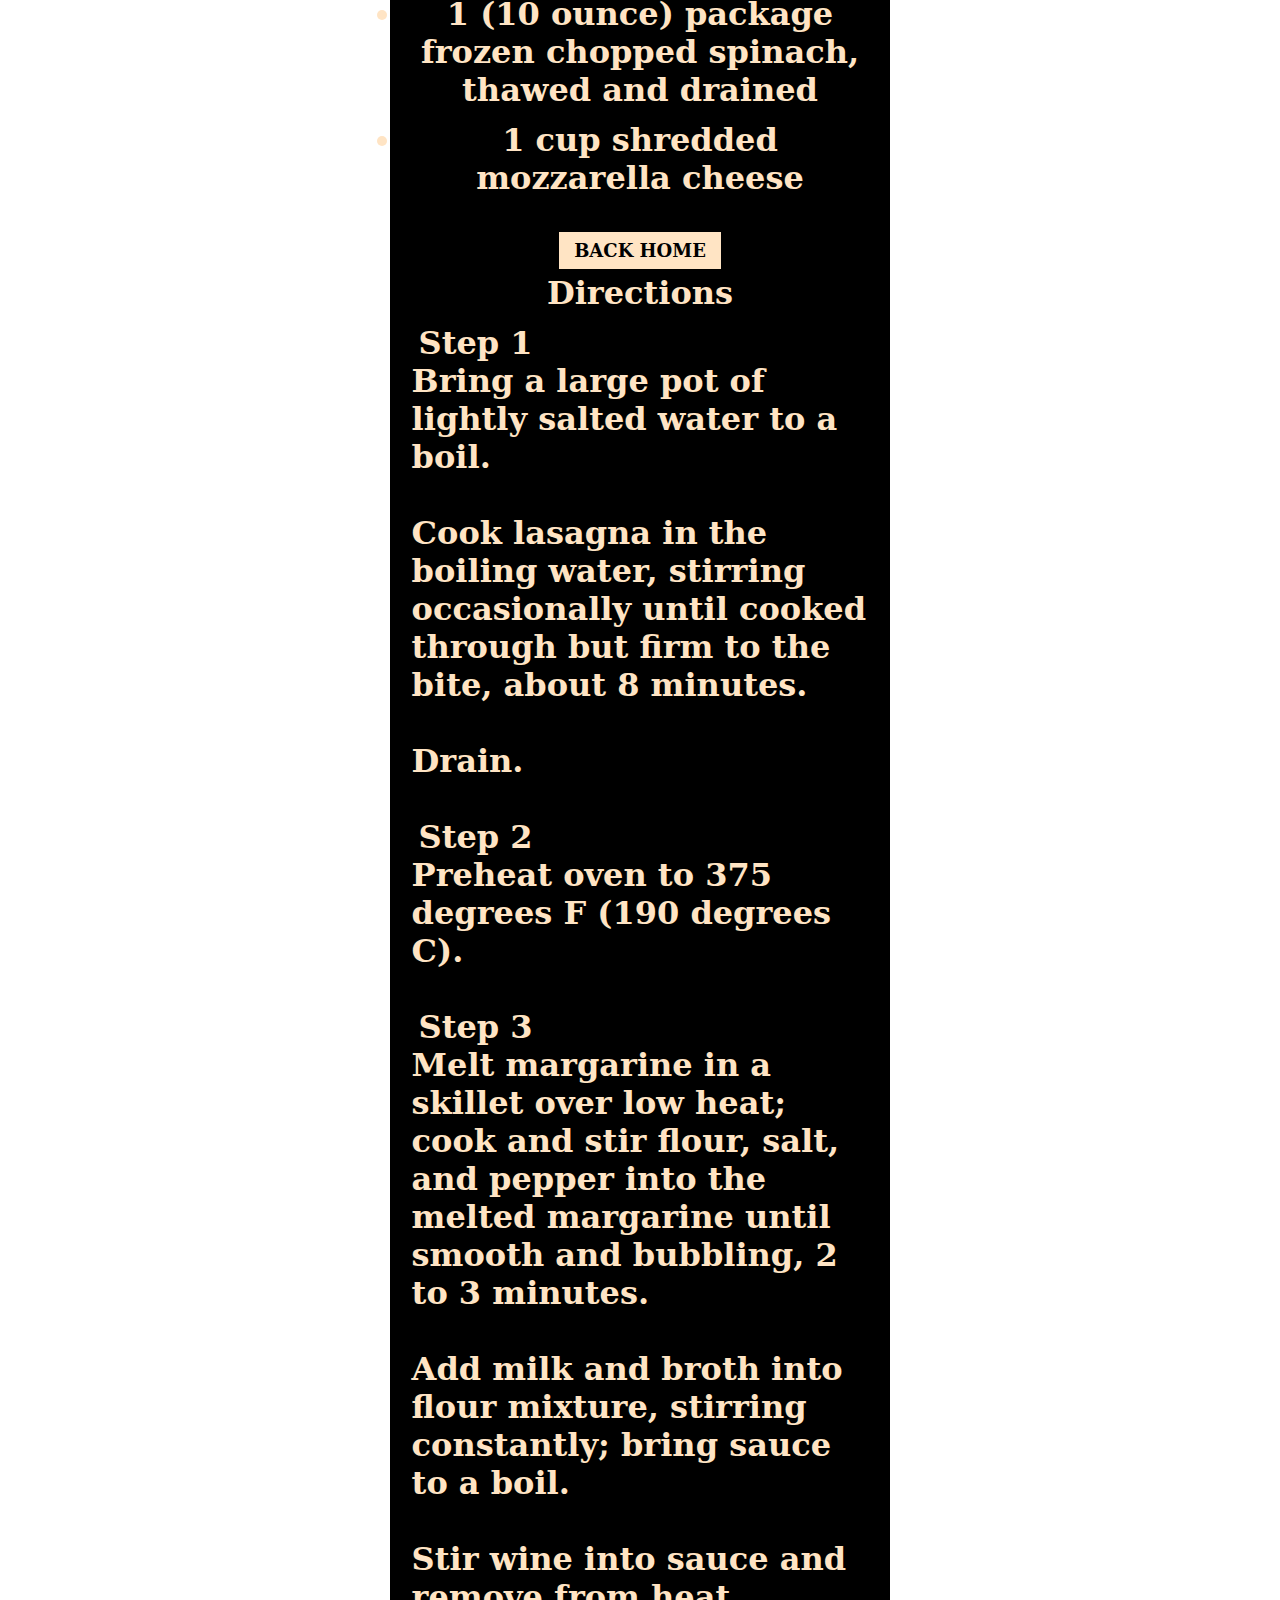
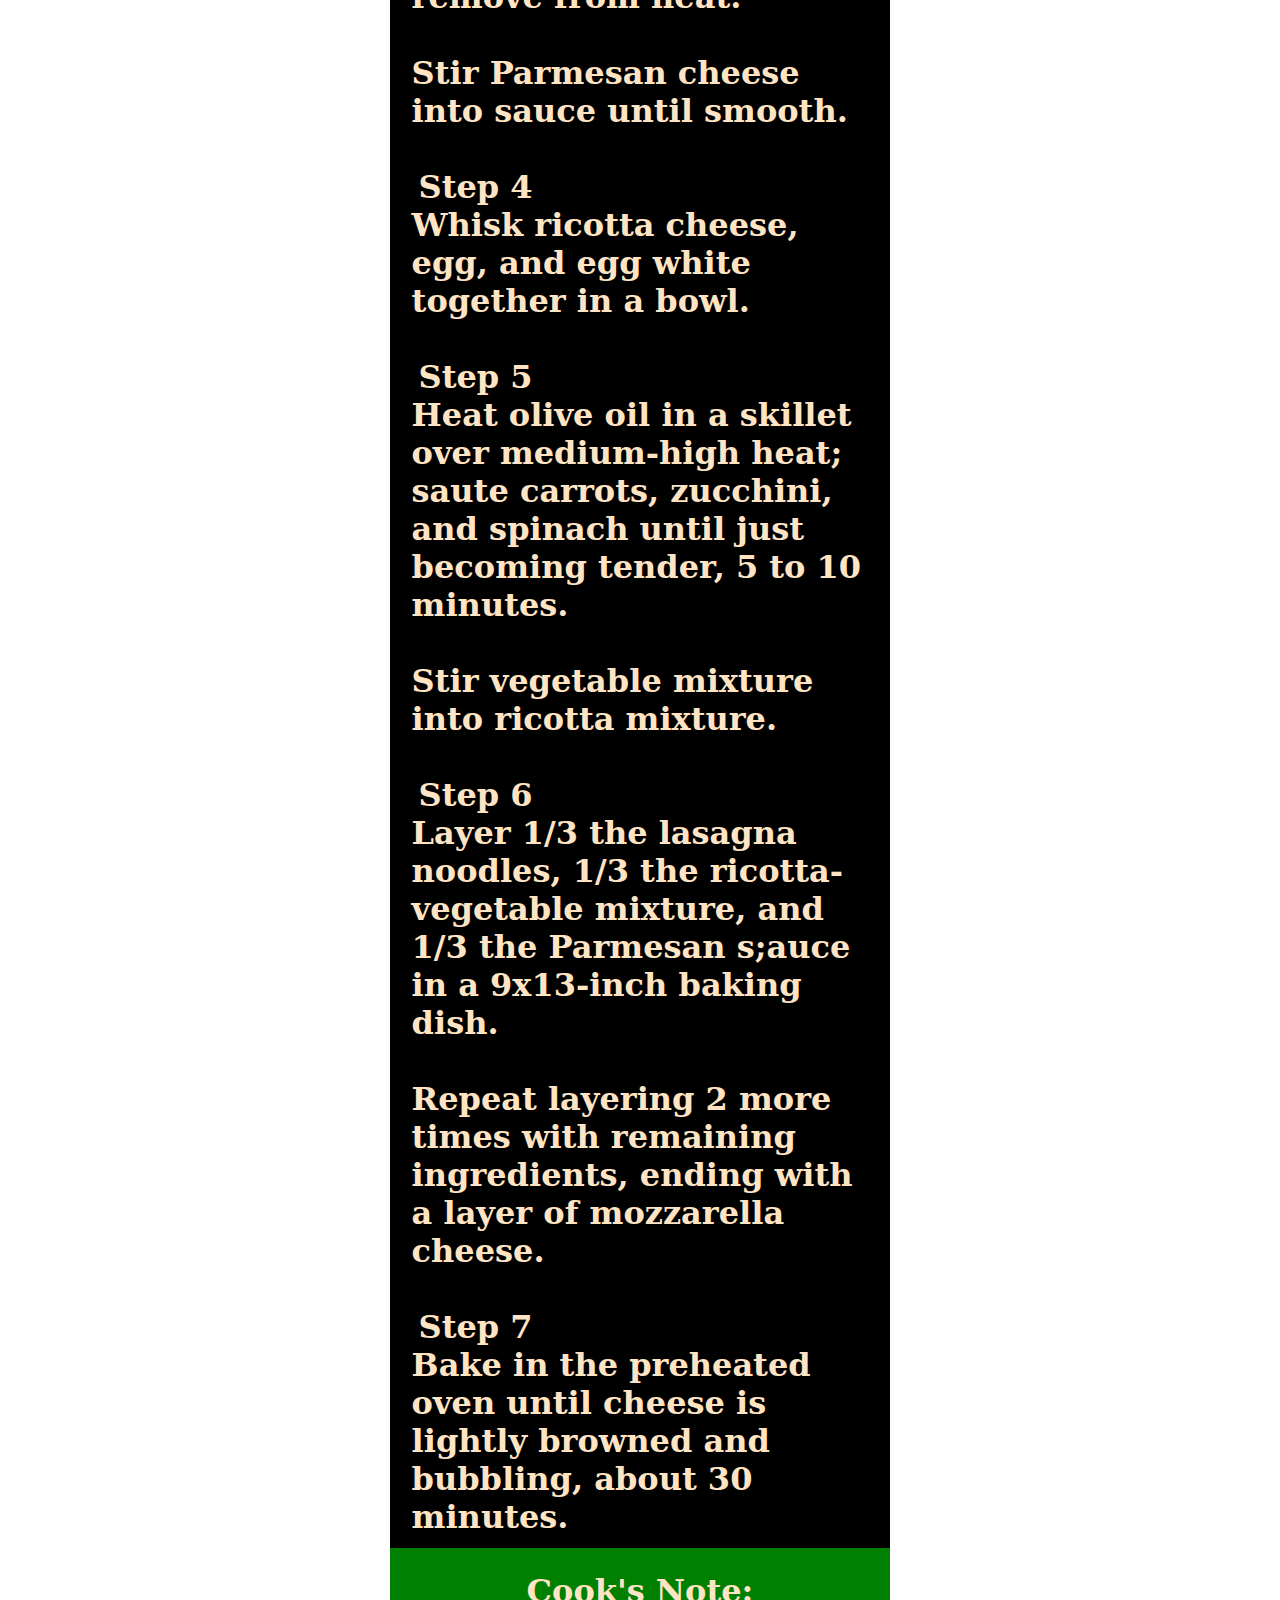
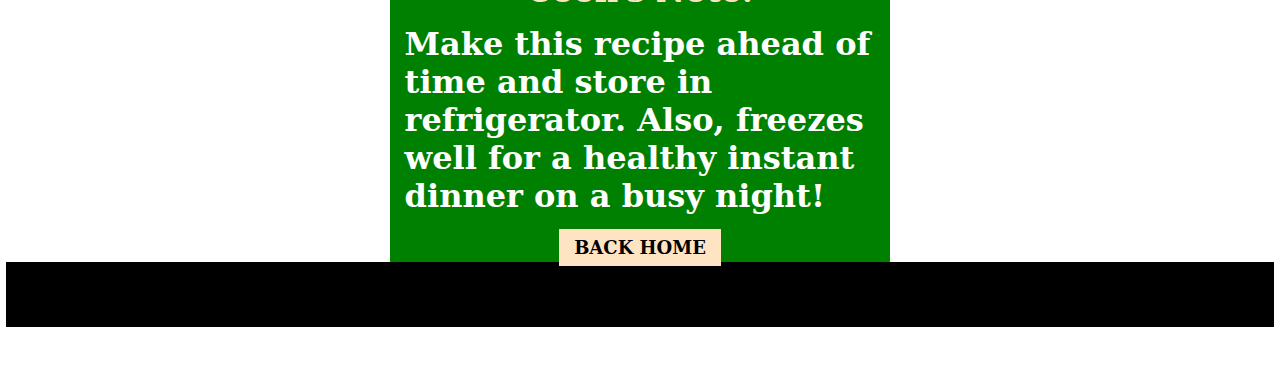
==== commit 676817ef: "remove internal style sheet elements that conflict with the external ones" ====
--- a/recipes/lasagna.html
+++ b/recipes/lasagna.html
@@ -12,7 +12,7 @@
     A:visited { COLOR: black; TEXT-DECORATION: none; font-weight: normal }
     A:active { COLOR: black; TEXT-DECORATION: none }
     A:hover { COLOR: blueviolet; TEXT-DECORATION: none; font-weight: none }
-    img {border-radius: 15%;}
+  
     hr {
         display: block;
         margin-top: 0.5em;
@@ -22,14 +22,7 @@
         border-style: inset;
         border-width: 1px;
       }
-      p.cooking {
-          background-color: green;
-          font-family: DejaVu Serif, Cochin, Georgia, Times, 'Times New Roman', serif;
-          font-size: 18px;
-          text-align: left; 
-          margin-left: 30%; 
-          margin-right: 30%;
-      }
+
     hr.toppage {margin-top: -1em}
     h1.toppage {
         margin-top: -.1em;
--- a/stylee.css
+++ b/stylee.css
@@ -1,8 +1,8 @@
 /* styles.css */
 
-div {    
+* {    
     background-color: transparent;
-    margin :-18px -8px 0 -8px;
+    margin:-18px -8px 0 -8px;
     border-radius: 0px;
     color: bisque;
     font-family: DejaVu Serif, Cochin, Georgia, Times, 'Times New Roman', serif;
@@ -16,7 +16,7 @@
     height:auto;
   }
   .marginTop {
-    margin :-18px -8px 0 -8px;
+    margin:-18px -8px 0 -8px;
     border-radius: 0;
     background-color: bisque;
   }
@@ -39,7 +39,7 @@
 
   .marginBottom {
     background-color: black;
-    margin :-30px -8px -10px -8px;
+    margin:-30px -8px -10px -8px;
     padding-top: 50px;
     border-radius: 0;
     background-color: black;
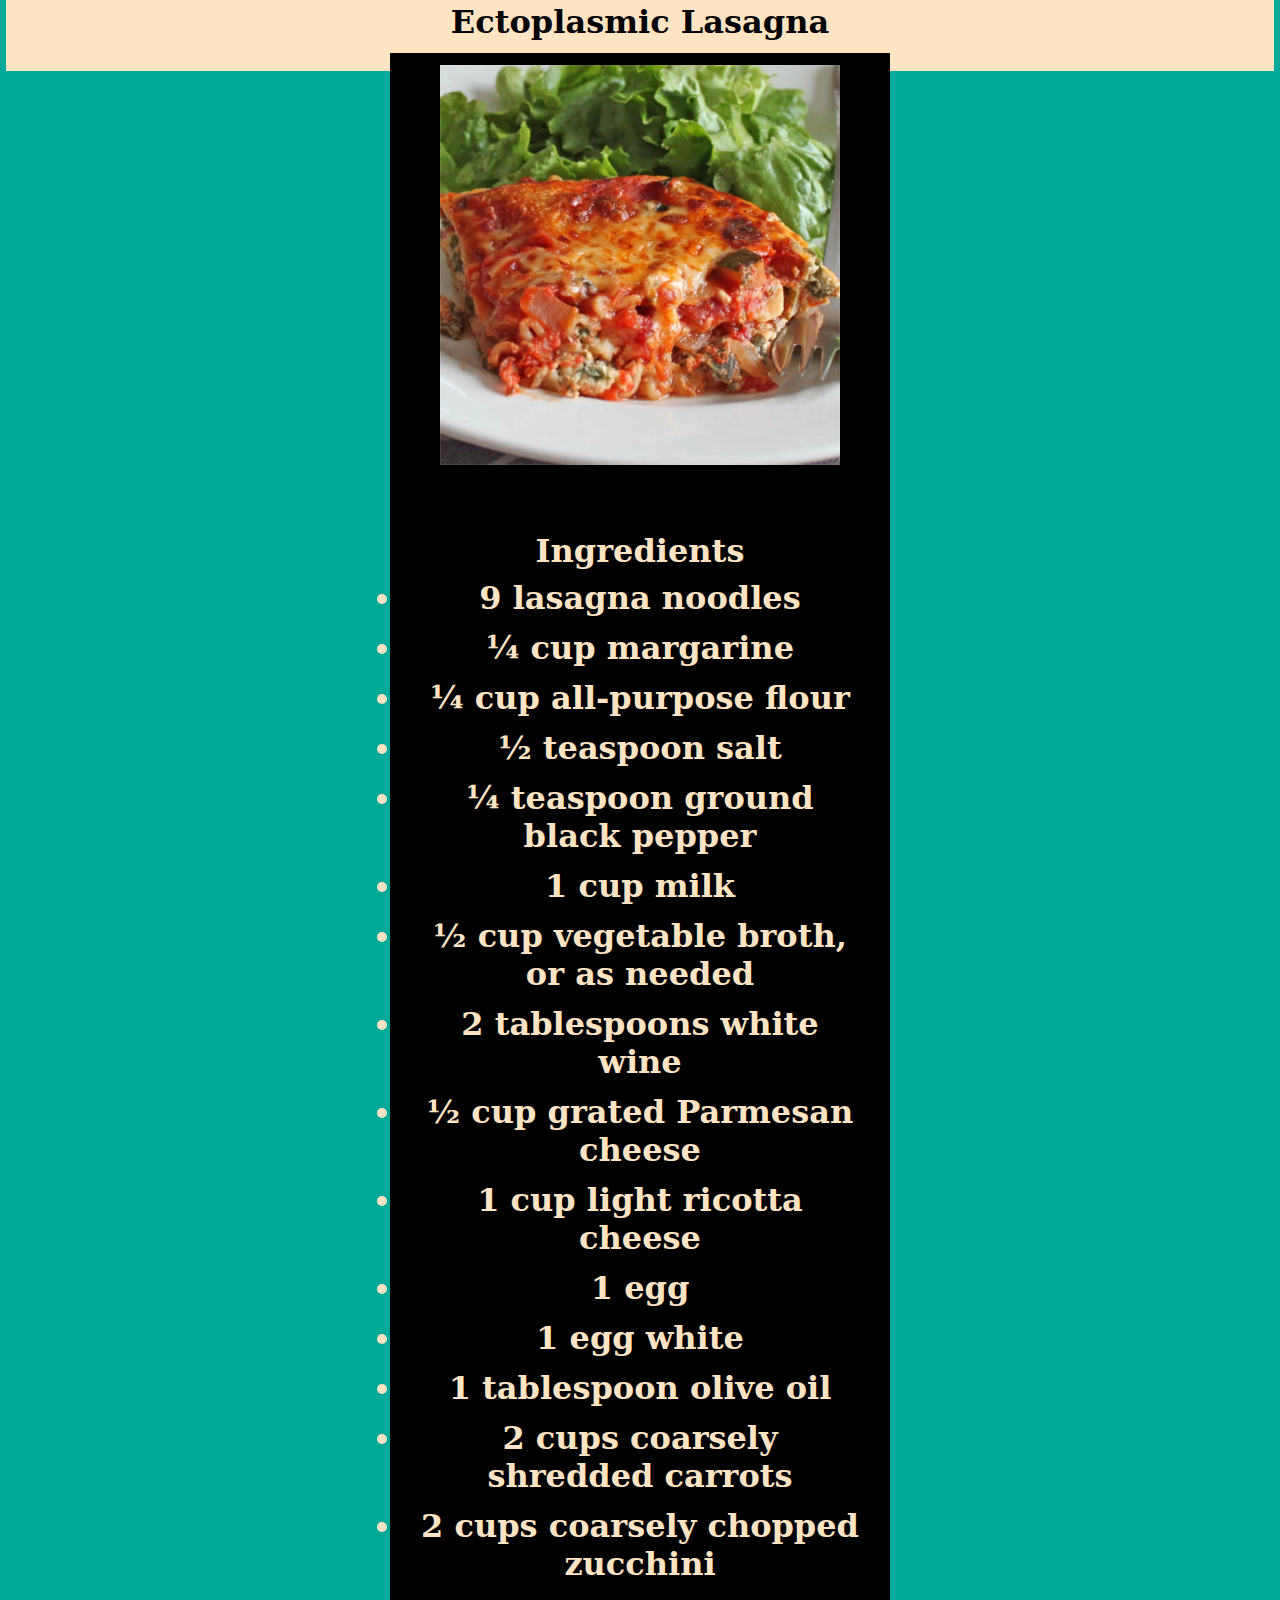
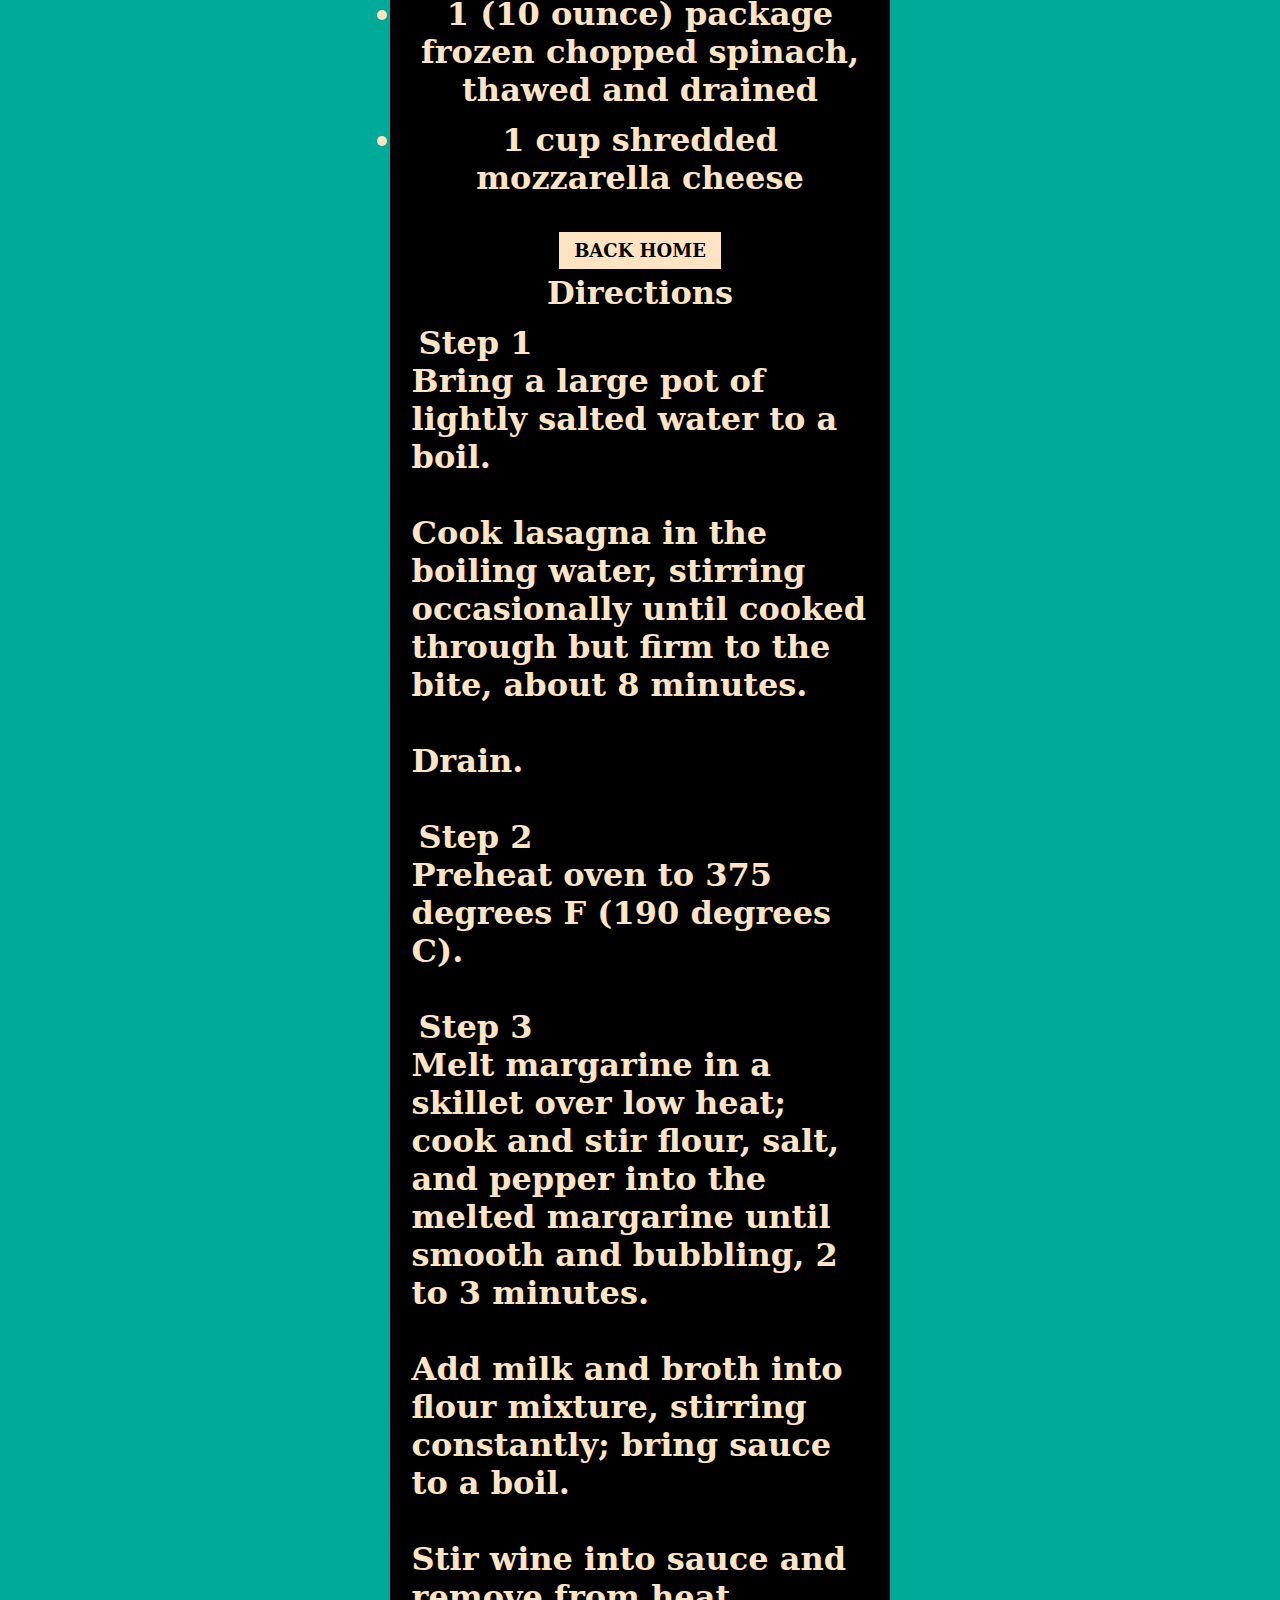
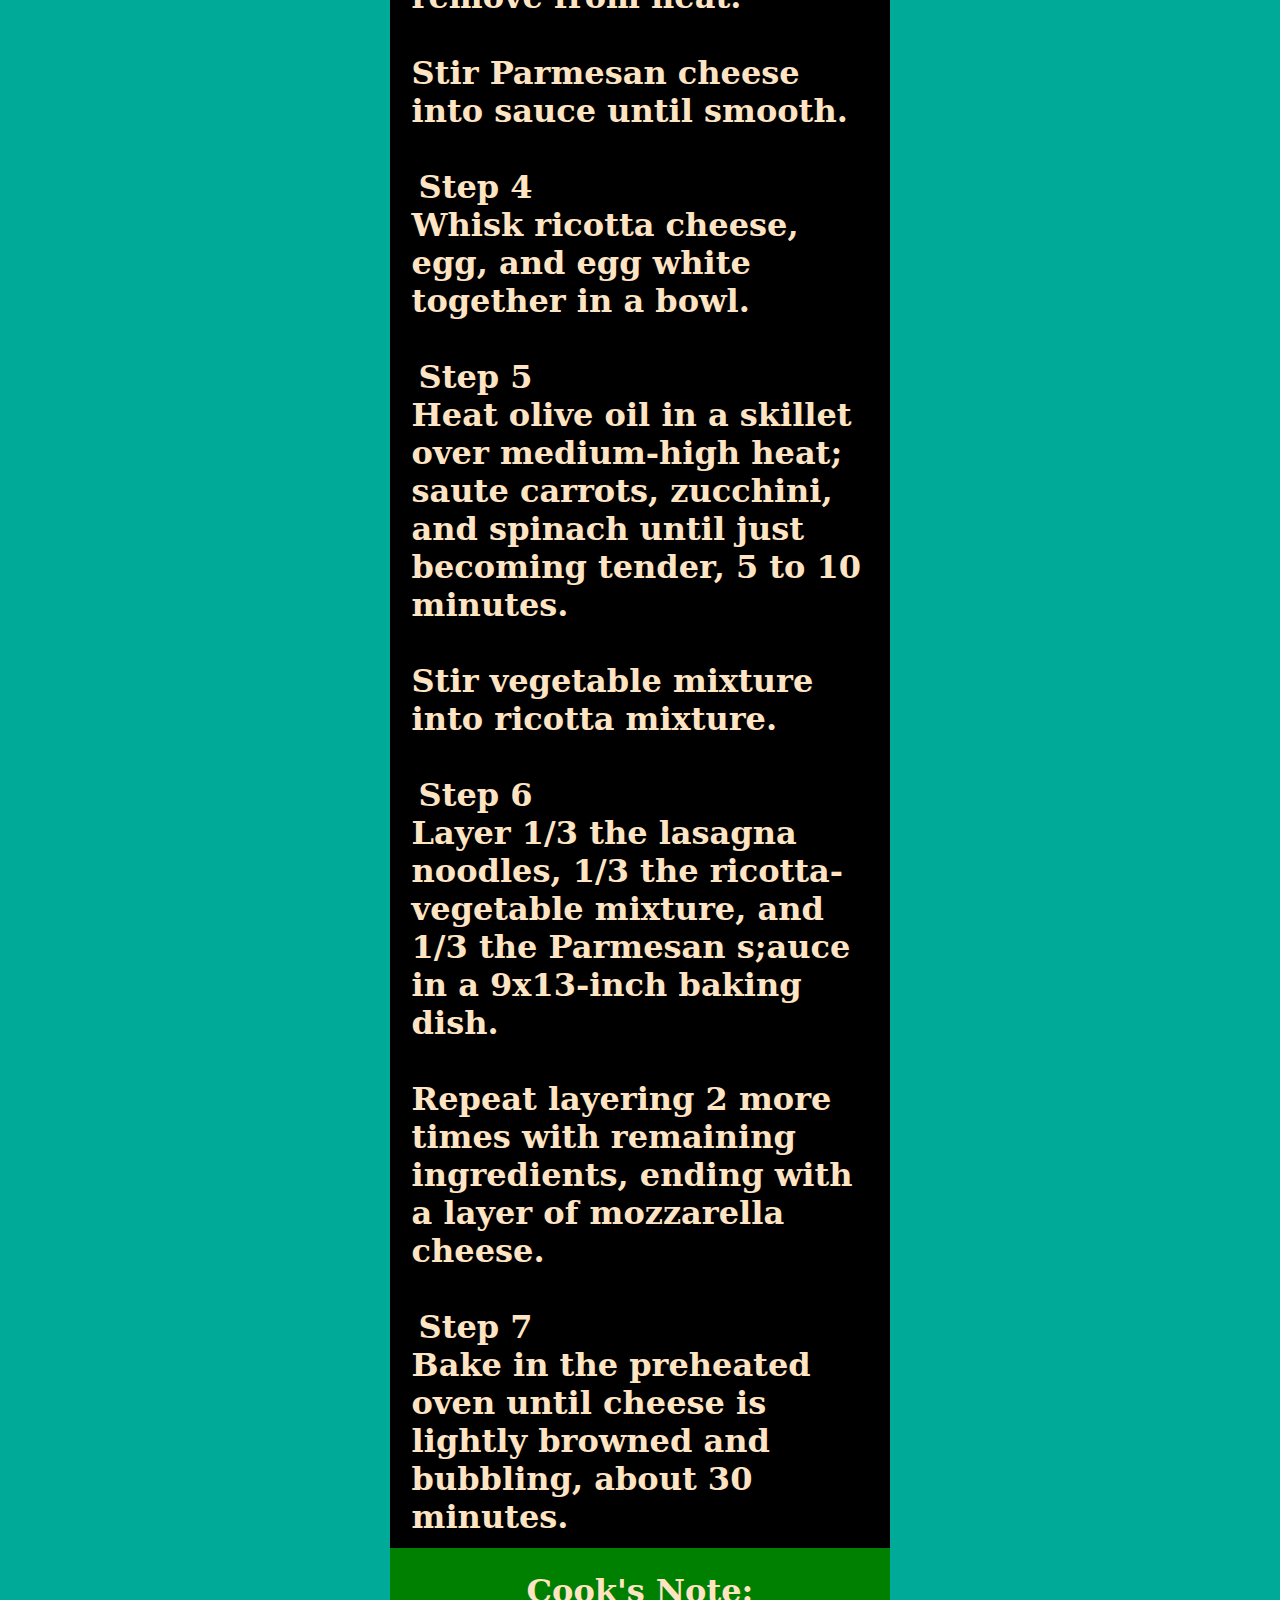
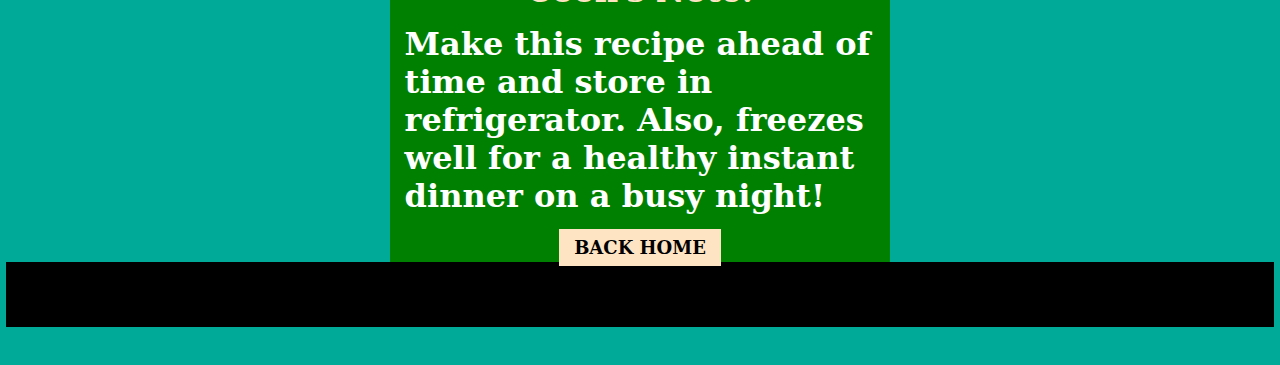
==== commit 31f7bc74: "update background color tag on the body element" ====
--- a/recipes/lasagna.html
+++ b/recipes/lasagna.html
@@ -31,7 +31,7 @@
       }
 </style>
 
-<body style="text-align: center;" bgcolor="#00aa99">
+<body style="text-align: center; background-color:#00aa99">
     <div class="marginTop">
         <h1 class="toppage">Ectoplasmic Lasagna</h1>
     </div>
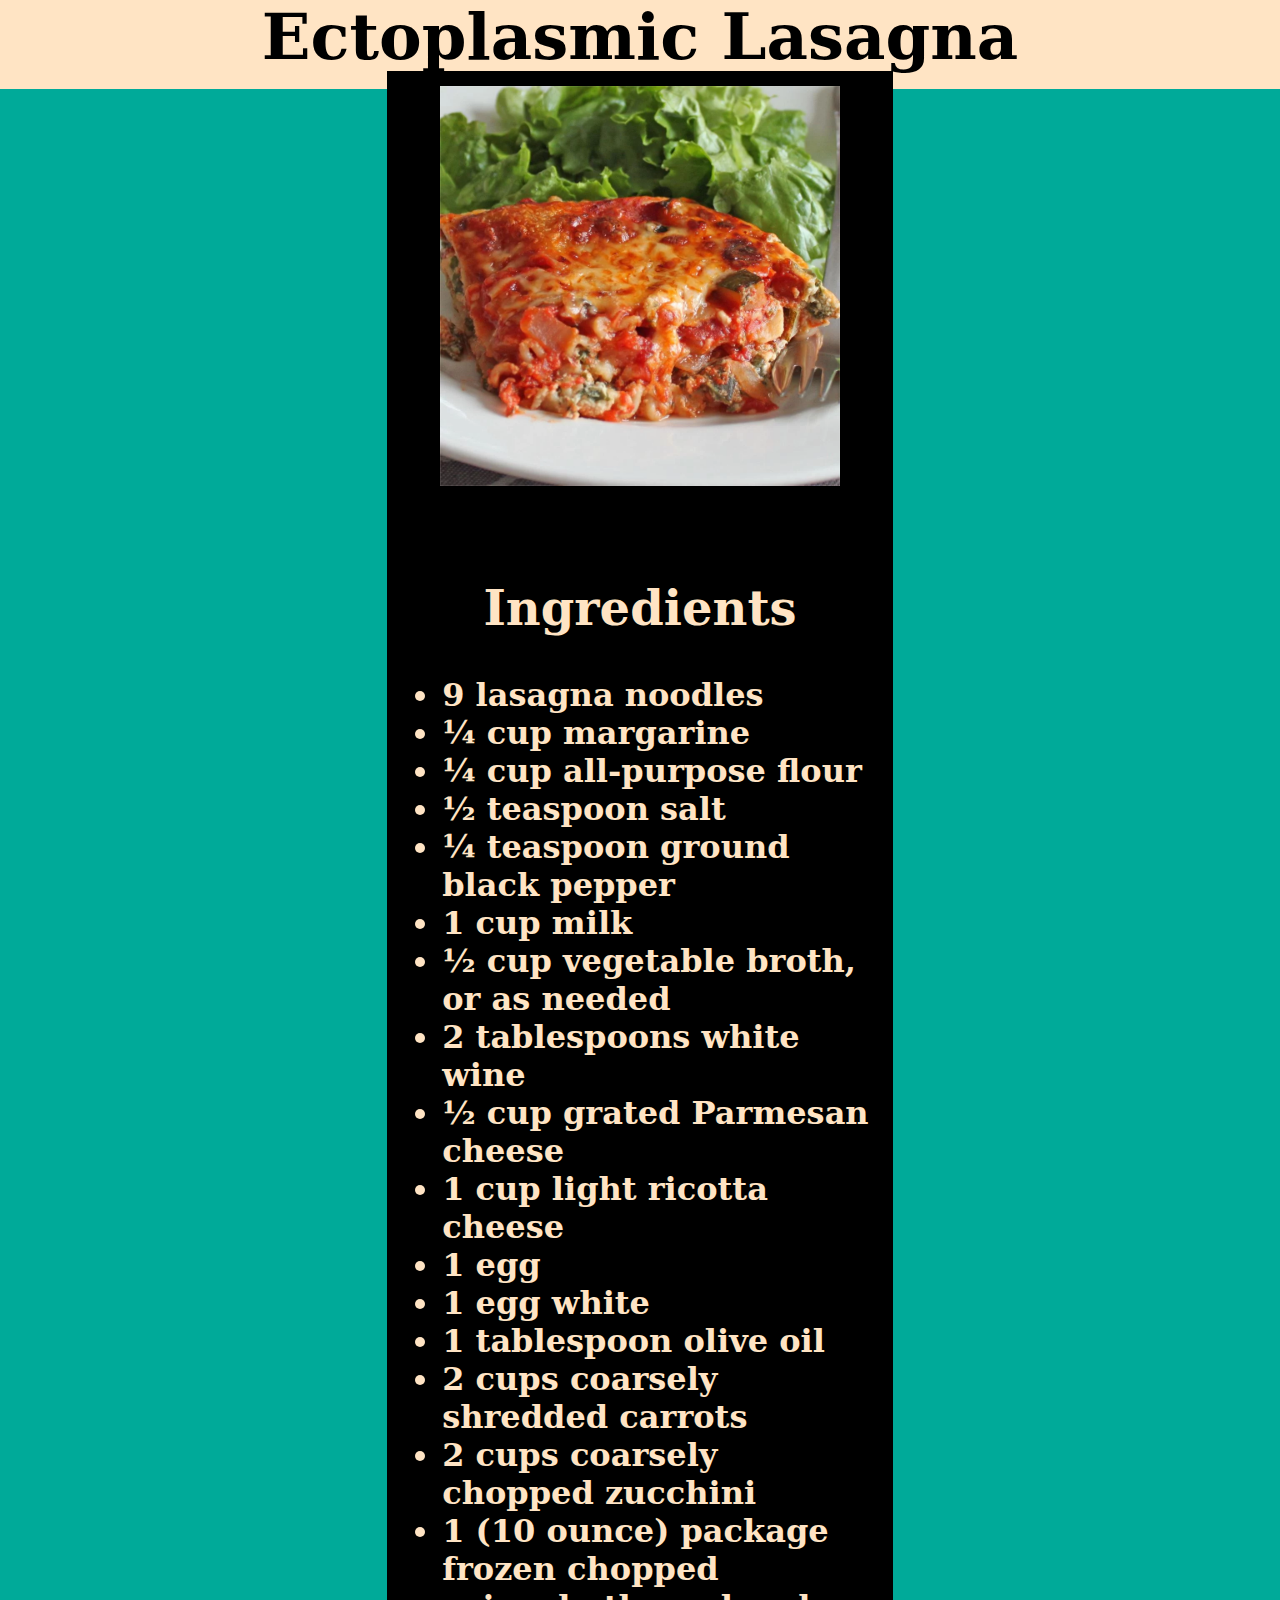
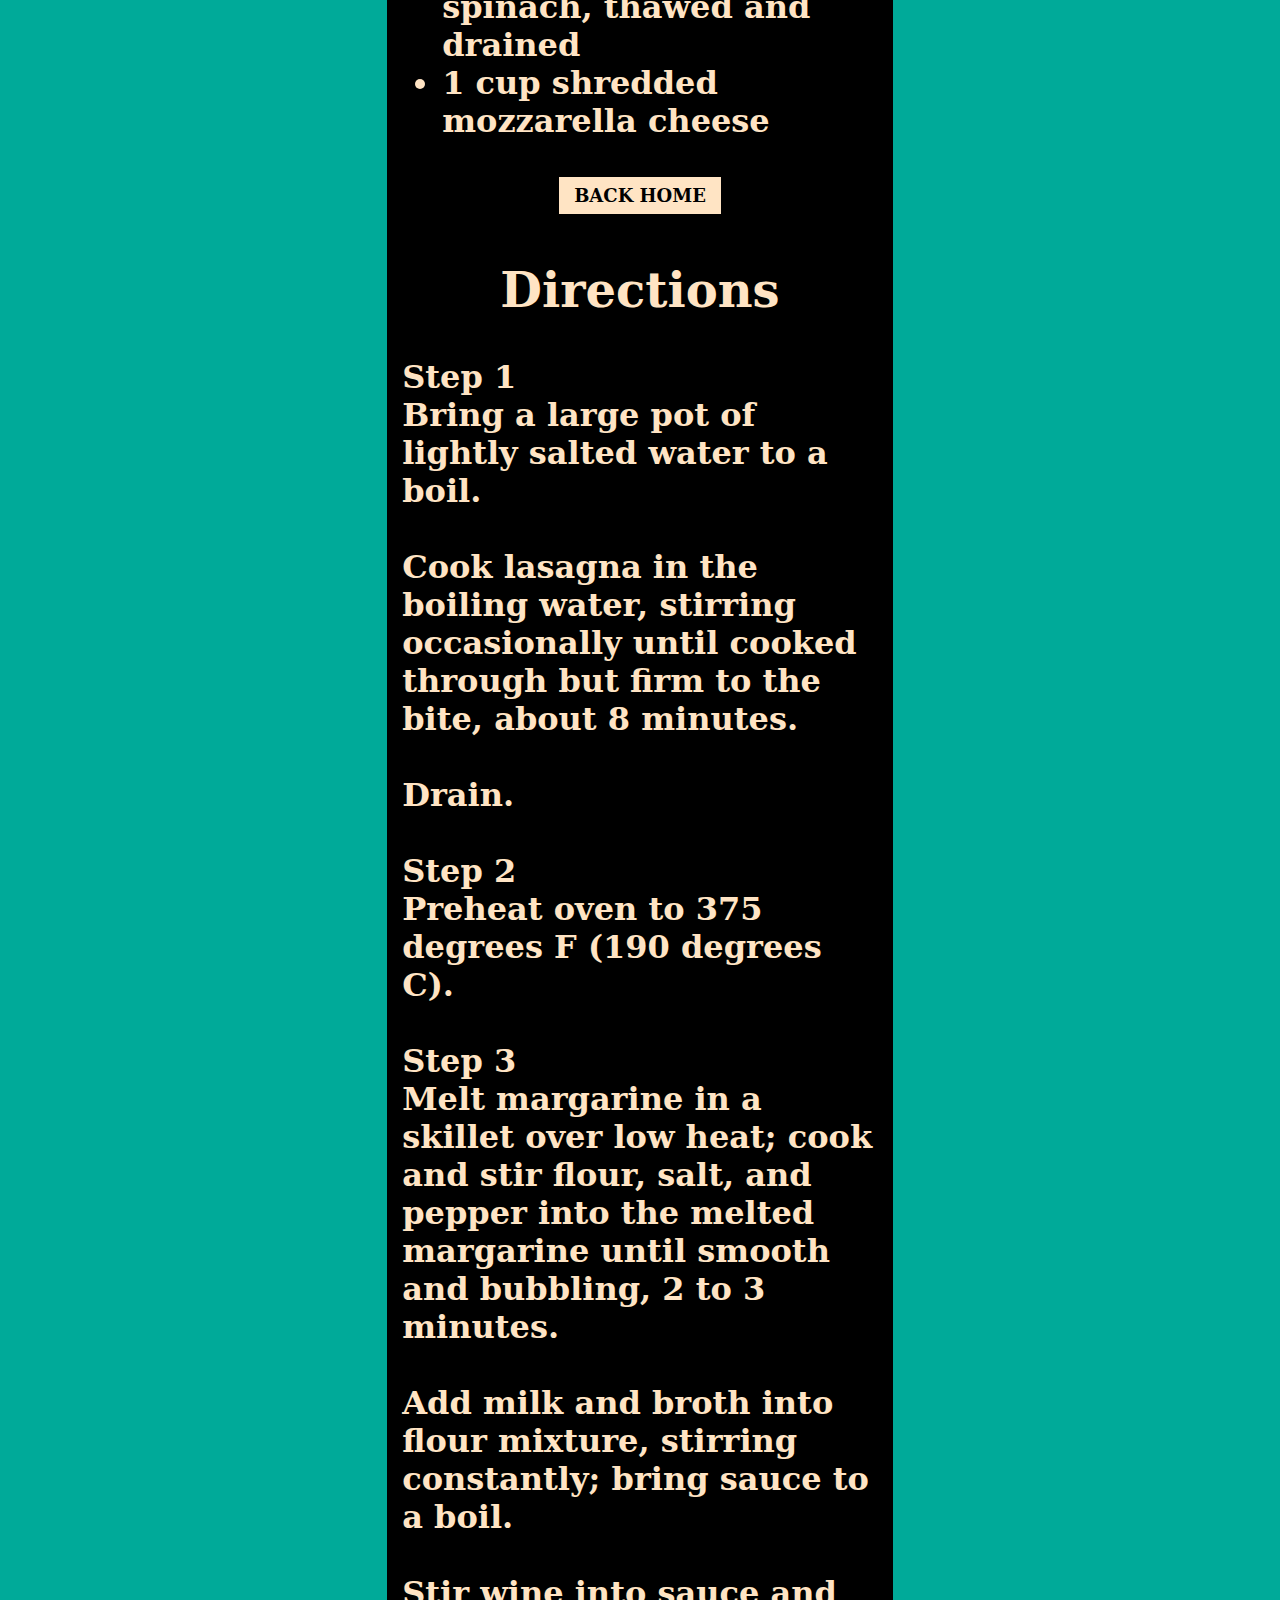
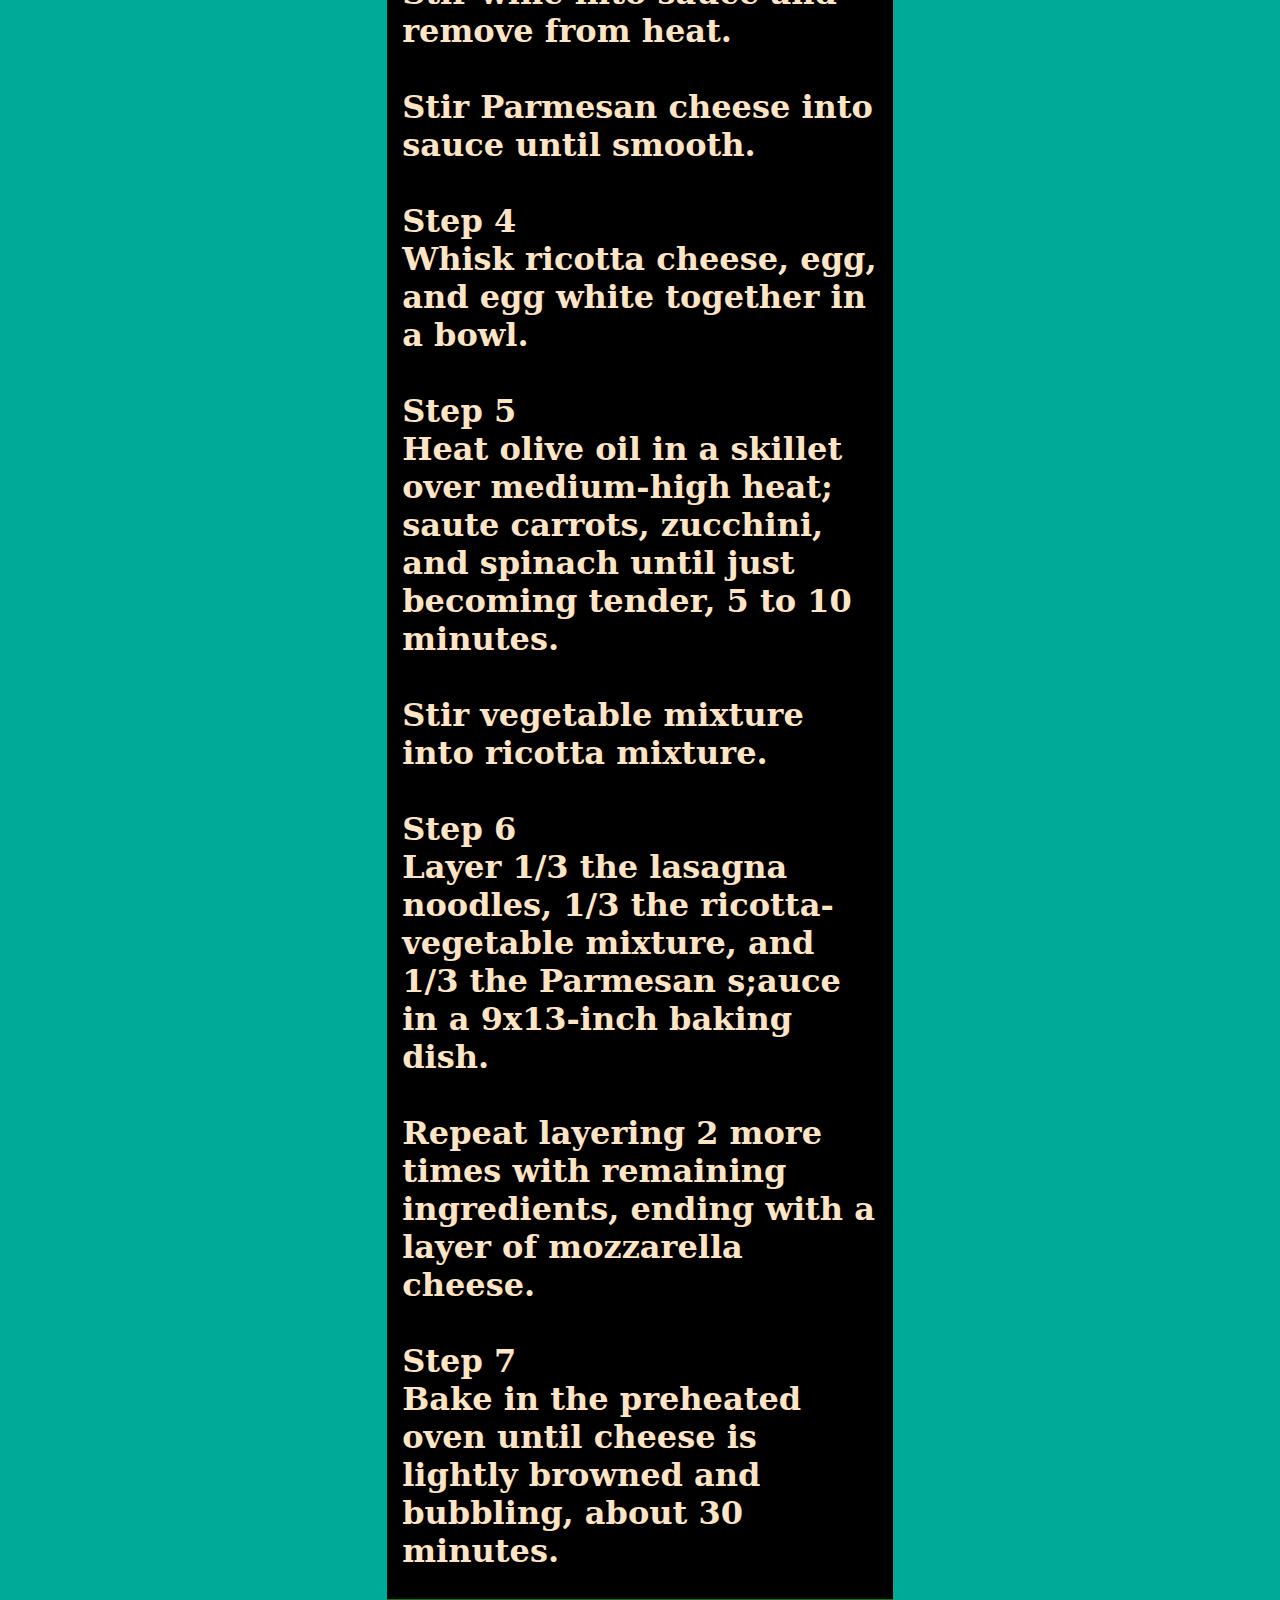
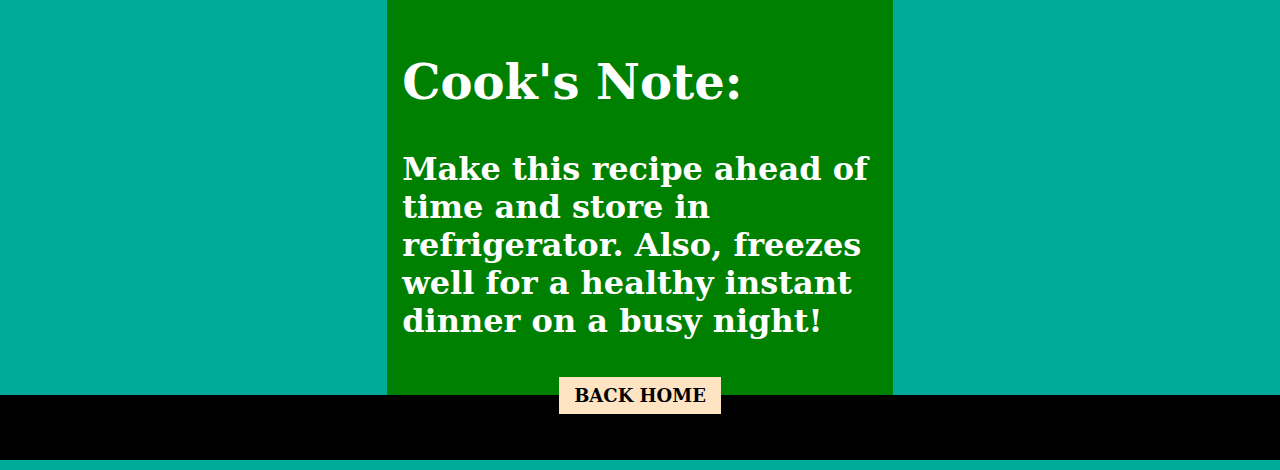
==== commit c258606b: "remove inline style at body element" ====
--- a/recipes/lasagna.html
+++ b/recipes/lasagna.html
@@ -31,7 +31,7 @@
       }
 </style>
 
-<body style="text-align: center; background-color:#00aa99">
+<body>
     <div class="marginTop">
         <h1 class="toppage">Ectoplasmic Lasagna</h1>
     </div>
--- a/stylee.css
+++ b/stylee.css
@@ -1,6 +1,7 @@
 /* styles.css */
 
-* {    
+body {background-color:#00aa99;}
+div {    
     background-color: transparent;
     margin:-18px -8px 0 -8px;
     border-radius: 0px;
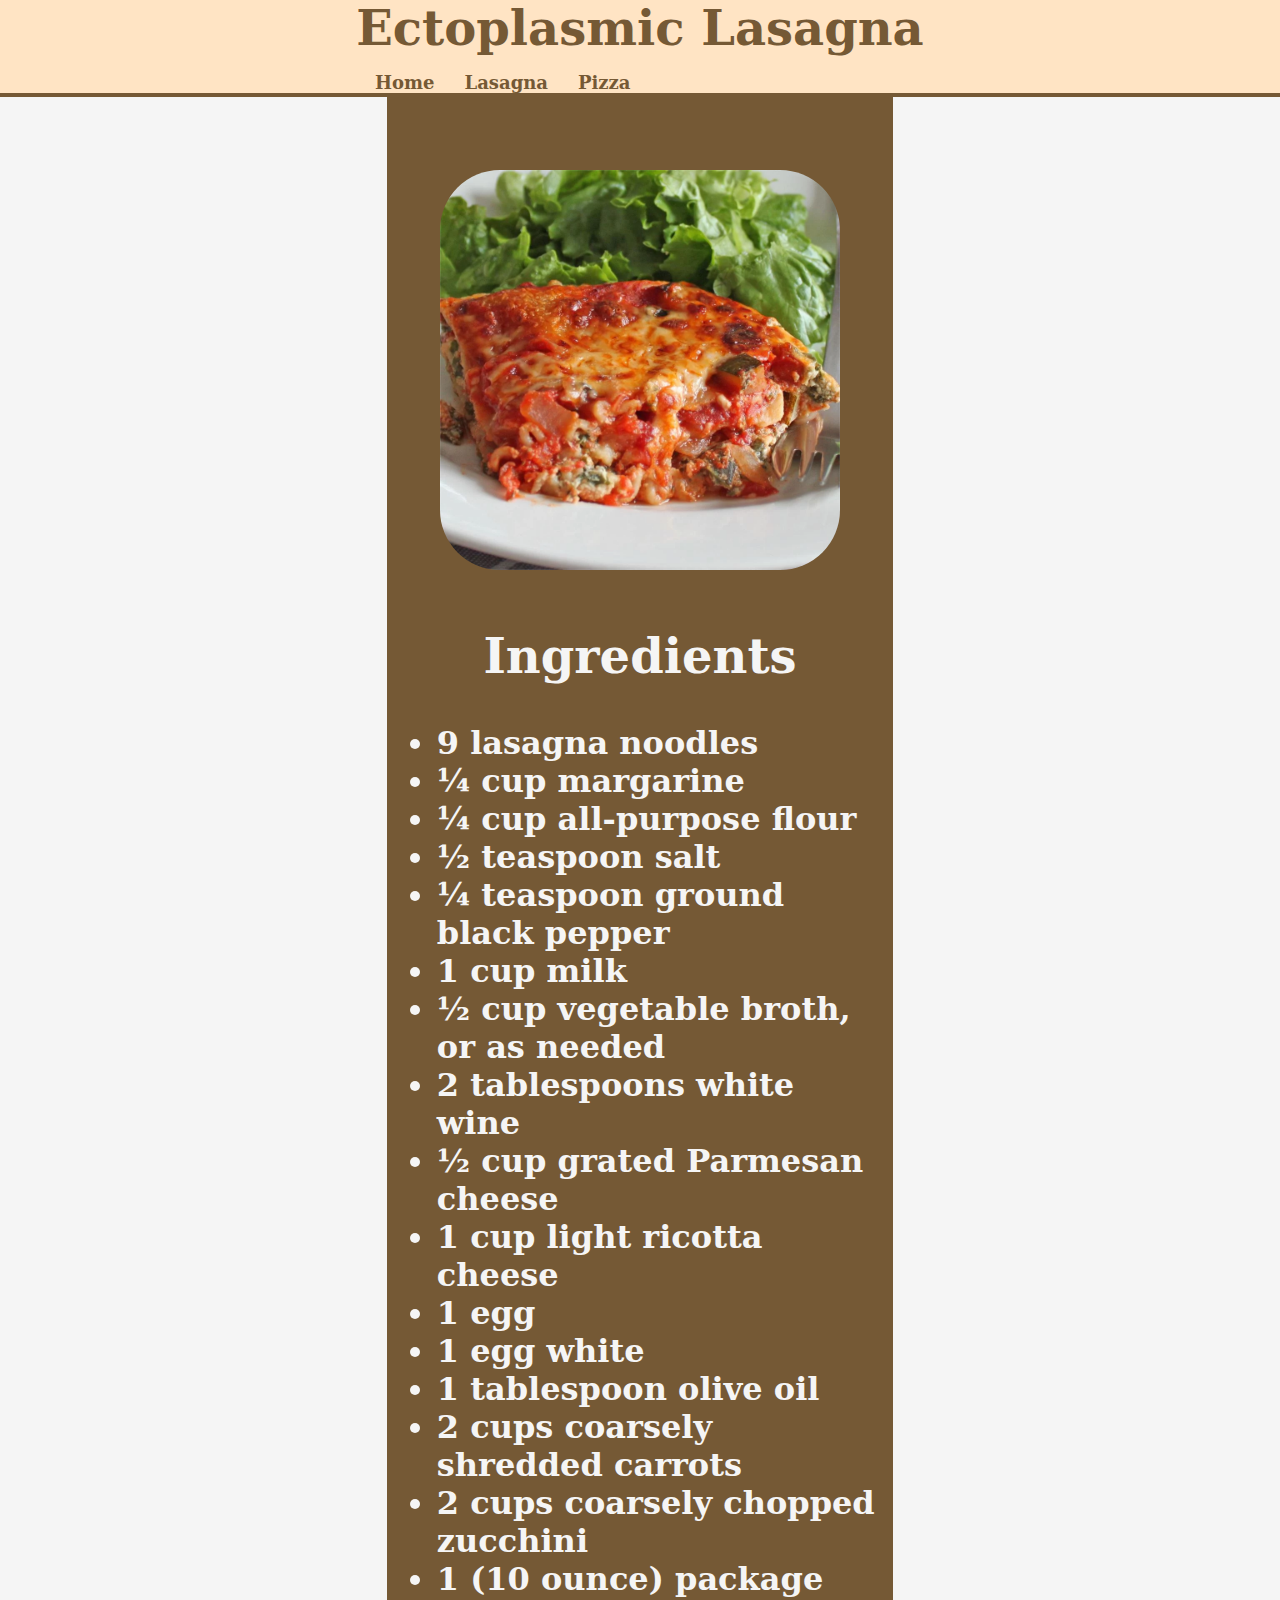
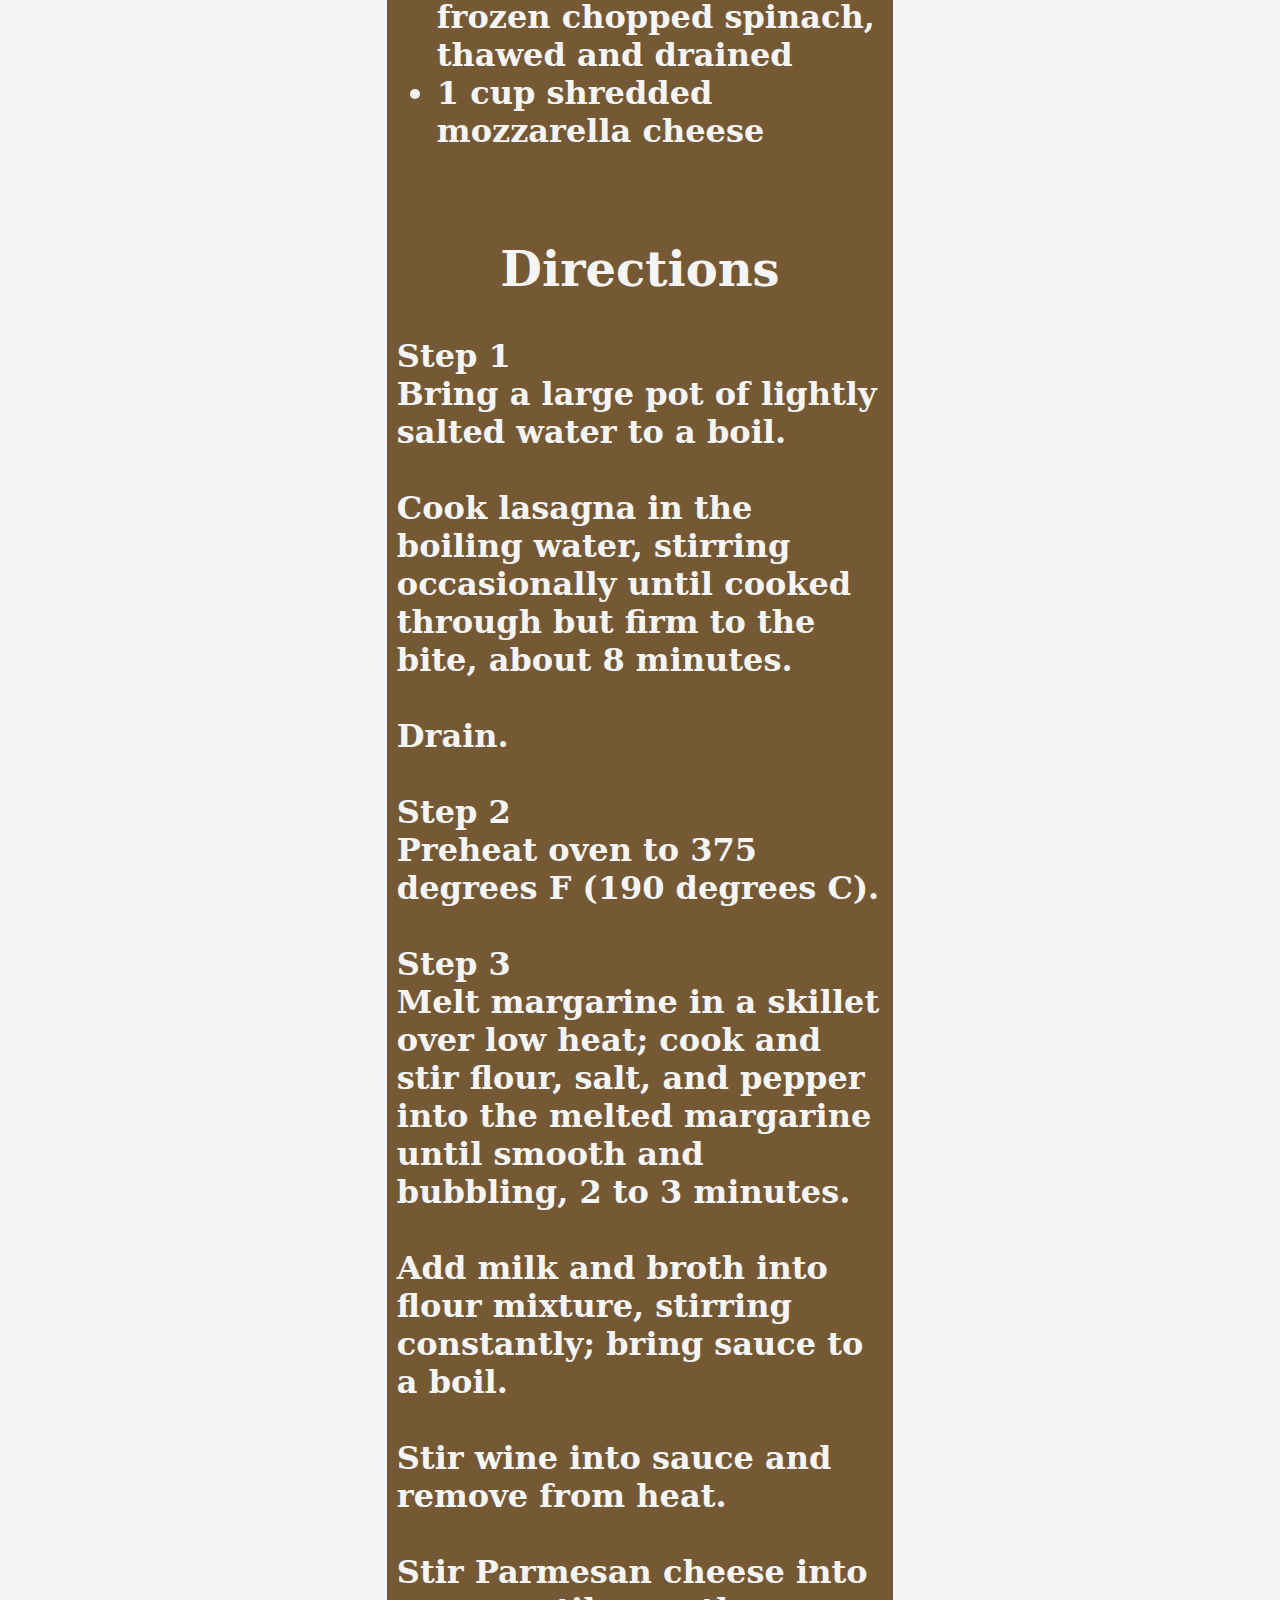
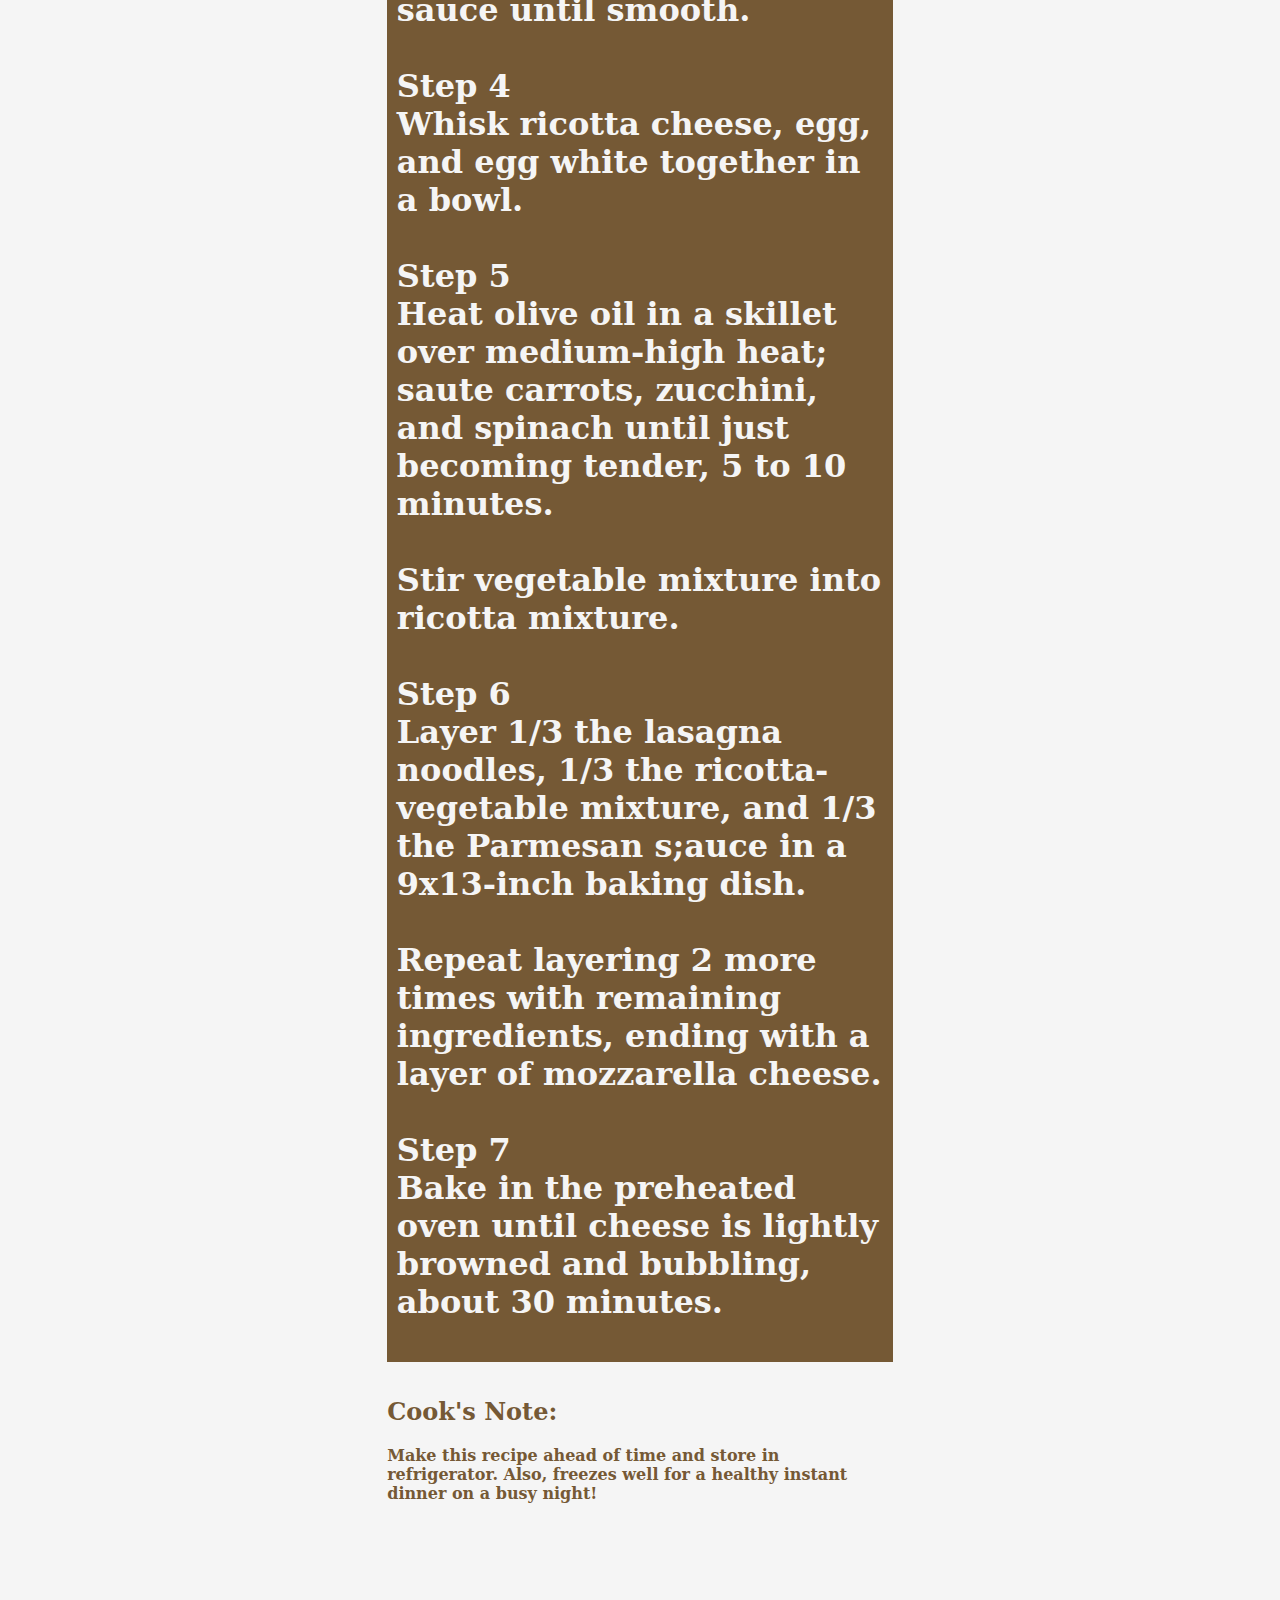
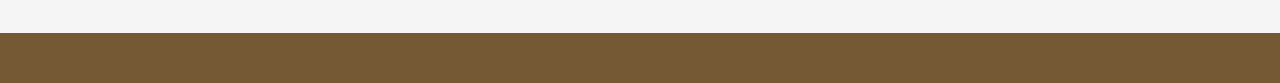
==== commit 44e66926: "add page and edit pages" ====
--- a/recipes/lasagna.html
+++ b/recipes/lasagna.html
@@ -5,38 +5,26 @@
     <meta http-equiv="X-UA-Compatible" content="IE=edge">
     <meta name="viewport" content="width=device-width, initial-scale=1.0">
     <link rel="stylesheet" href="../stylee.css">
-    <title>Document</title>
+    <title>Ectoplasmic Lasagna</title>
 </head>
 <style type="text/css">
-    A:link { COLOR: black; TEXT-DECORATION: none; font-weight: normal }
-    A:visited { COLOR: black; TEXT-DECORATION: none; font-weight: normal }
-    A:active { COLOR: black; TEXT-DECORATION: none }
-    A:hover { COLOR: blueviolet; TEXT-DECORATION: none; font-weight: none }
   
-    hr {
-        display: block;
-        margin-top: 0.5em;
-        margin-bottom: 0.5em;
-        margin-left: auto;
-        margin-right: auto;
-        border-style: inset;
-        border-width: 1px;
-      }
 
-    hr.toppage {margin-top: -1em}
-    h1.toppage {
-        margin-top: -.1em;
-        margin-bottom: auto; 
-        color:black
-      }
 </style>
 
 <body>
-    <div class="marginTop">
-        <h1 class="toppage">Ectoplasmic Lasagna</h1>
+    <div class="topheader">
+        <h1>Ectoplasmic Lasagna</h1>
+            <div class="table">
+                <ul id="topLinks">
+                  <li id="topLinks"><a class="topLinks" href="../index.html" >Home</a></li>
+                  <li id="topLinks"> <a class="topLinks" href="./lasagna.html" >Lasagna</a></li>
+                  <li id="topLinks"> <a class="topLinks" href="./pizza.html" >Pizza</a></li>
+                </ul>
+            </div>
     </div>
     <div class="lasgnaImage">
-        <img src="../images/lasagna_pic.webp" width="400">
+        <img class="recipes" src="../images/lasagna_pic.webp" width="400">
     </div>
     <div class="marginBody">
         <h2 style="text-align: center;">Ingredients</h2>
@@ -59,7 +47,6 @@
             <li>1 (10 ounce) package frozen chopped spinach, thawed and drained</li>
             <li>1 cup shredded mozzarella cheese</li> 
         </ul>
-        <a href="../index.html" style="background-color:bisque; font-size: 18px; font-weight: bold; padding: 8px 15px 8px 15px;">BACK HOME</a>
     </div>
     <div class="marginBody">
         <h2 style="text-align: center;">Directions</h2>
@@ -104,9 +91,6 @@
                 Make this recipe ahead of time and store in refrigerator. 
                 Also, freezes well for a healthy instant dinner on a busy night!
         </p>
-        <p id="cooking">
-            <a href="../index.html" style="background-color:bisque; font-size: 18px; font-weight: bold; padding: 8px 15px 8px 15px;">BACK HOME</a>
-        </p>
     </div>
     <div class="marginBottom"></div>
 </body>
--- a/stylee.css
+++ b/stylee.css
@@ -1,62 +1,184 @@
 /* styles.css */
+* {
+  box-sizing: border-box;
+}
 
-body {background-color:#00aa99;}
+A:link { COLOR: #755935; TEXT-DECORATION: none; font-weight: normal }
+A:visited { COLOR: #755935; TEXT-DECORATION: none; font-weight: normal }
+A.topLinks:active { COLOR: #755935; TEXT-DECORATION: none }
+A.topLinks:hover { 
+  COLOR: bisque; 
+  background-color:#755935; 
+  text-decoration: none; 
+  font-weight: none }
+.table {
+  text-align: center;
+  width: 50%;
+  margin: auto;
+}
+a.topLinks {
+  background-color:bisque; 
+  font-size: 18px; 
+  font-weight: bold;
+  position: absolutedd;
+  margin-bottom: 1em; 
+  padding: 8px 15px 8px 15px;
+  display: block;
+} 
+ul#topLinks {
+  list-style-type: none;
+  background-color: bisque;
+}
+
+li#topLinks {
+  float: left;
+}
+
+li a.topLinks {
+  display: inline;
+  color: #755935;
+  text-align: center;
+  text-decoration: none;
+}
+
+li a.topLinks:hover {
+  background-color: #755935;
+}
+
+body {
+    background-color: whitesmoke;
+    text-align: center;
+  }
 div {    
     background-color: transparent;
-    margin:-18px -8px 0 -8px;
+    margin:0;
     border-radius: 0px;
-    color: bisque;
     font-family: DejaVu Serif, Cochin, Georgia, Times, 'Times New Roman', serif;
-    font-size: 32px;
     font-weight: bold;
     text-align: center;
-    padding: 15px;
+    /* padding-bottom: .875em; */
   }
+  div a{padding-top: 2em;}
+
+  hr {
+    display: block;
+    margin-top: 0.5em;
+    margin-bottom: 0.5em;
+    margin-left: auto;
+    margin-right: auto;
+    border-style: inset;
+    border-width: 1px;
+  }
+
+hr.toppage {margin-top: -1em}
+h1.toppage {
+    margin-top: -1em;
+    margin-bottom: auto;
+    color: #755935;
+    text-align: center;
+    padding-top: 1em;
+    font-size: 4em;
+  }
+
   img {
     max-width: 100%;
     height:auto;
+    border-radius: 50%;
+
+  }
+  img.recipes {
+    border-radius: 15%;
+    margin-top:2em;
   }
   .marginTop {
-    margin:-18px -8px 0 -8px;
+    margin:-0.125em -.5em 0 -.5em;
     border-radius: 0;
-    background-color: bisque;
+    background-color: #00aa99;
+    border-bottom: 0.2em solid #755935;
   }
   .marginBody, .cookNotes, .lasgnaImage{
     margin-left: 30%;
     margin-right: 30%;
+    padding: 0.3em;
   }
   
-  #cookNotes {
-    background-color: green;
-    color: white;
-    font-family: DejaVu Serif, Cochin, Georgia, Times, 'Times New Roman', serif;
+  #cookNotes {margin-top: -.1em;
+    margin-bottom: 10em;
+    color: #755935;
+    text-align: center;
+    padding-top: 1em;n, Georgia, Times, 'Times New Roman', serif;
     margin-left: 30%;
     margin-right: 30%;
     text-align: left;
   }
   .marginBody {
-    background-color: black;
+    background-color: #755935;
+    color: whitesmoke;
+    font-size: 2em;
   }
 
-  .marginBottom {
-    background-color: black;
-    margin:-30px -8px -10px -8px;
-    padding-top: 50px;
+  .marginBottom, .marginBottomHome{
+    background-color: #755935;
+    margin:-1.875em -.5em -.625em -.5em;
+    padding-top: 3.125em;
     border-radius: 0;
-    background-color: black;
+  }
+  .marginBottomHome {
+    background-color: #755935;
   }
 
   .lasgnaImage {
-    background-color: black;
-    padding-bottom: 50px;
+    background-color: #755935;
+    padding-top: 8.125em;
   }
   
   p.directions {
     font-weight: bold;
     text-align: left;
   }
+  .flexit {display: flex;}
+ 
   #cooking {
     text-align: center;
-    margin-bottom: 0px;
+    margin-bottom: 0em;
   }
+  
+.topheader {
+  background-color: bisque;
+  border-bottom: 0.3em solid #755935;
+  color: #755935;
+  overflow: hidden;
+  position: fixed;
+  width: 100%;
+  margin: -0.5em;
+  z-index: 0;
+}
+.topheader h1 {
+  font-size: 3em;
+  margin-top: 0px;
+  margin-bottom: 0px;
+}
+.recipeContainer {
+  color: #755935;
+  margin: auto;
+  padding-top: 8em;
+  width: 50%;
+  }
+.recipeList, {
+}
 
+.recipeList h1{
+  margin: 0.2em auto;
+  text-align: center;
+}
+.recipeList h3{
+  font-size: 1em;
+  text-align: center;
+}
+.recipeList h3:last-child{
+  margin-bottom: 2em;
+}
+.recipeList img {
+  width: 10em;
+}
+
